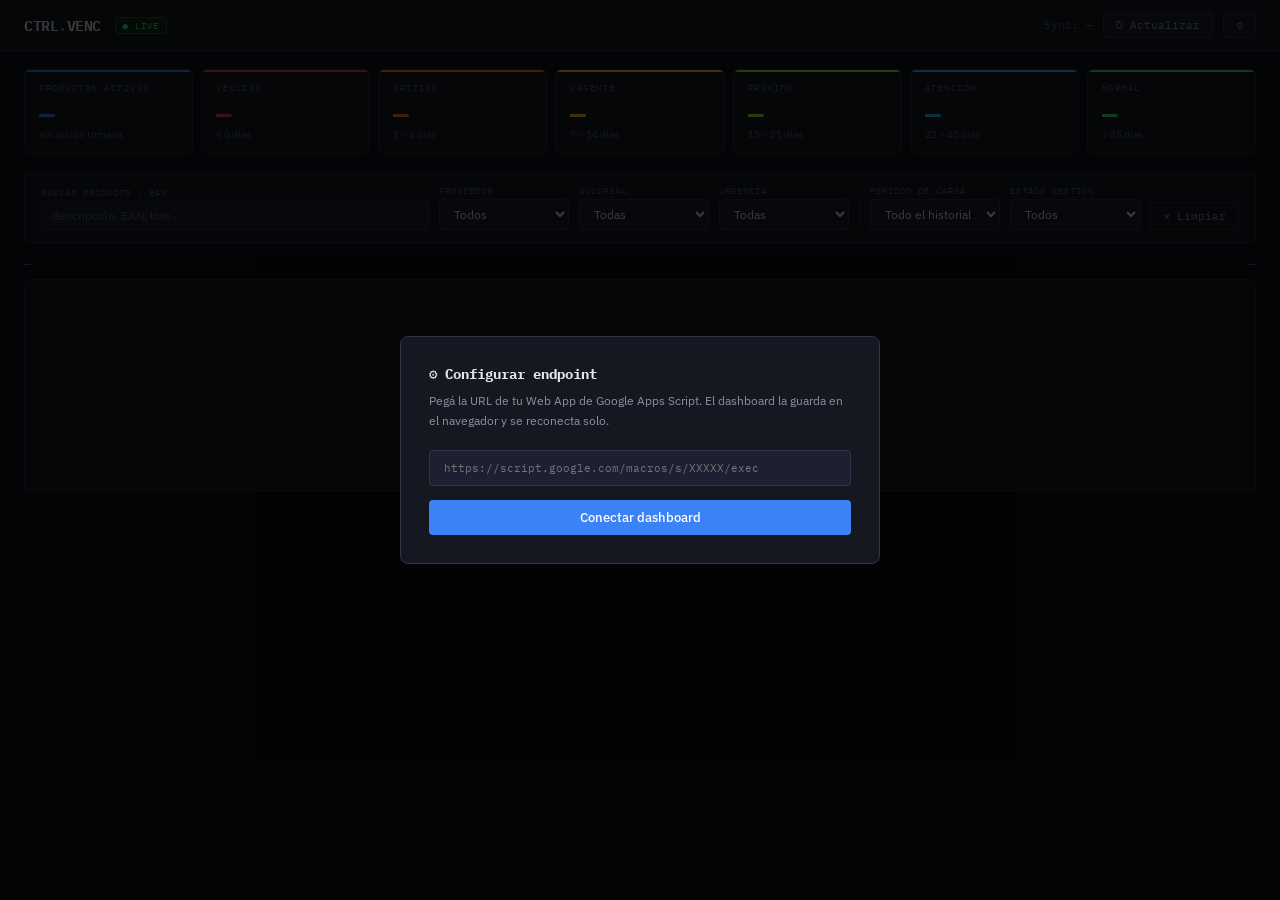
==== app.html @ f2c4dc31 "Act bd" ====
<!DOCTYPE html>
<html lang="es">
<head>
<meta charset="UTF-8">
<meta name="viewport" content="width=device-width, initial-scale=1.0">
<title>Control de Vencimientos</title>
<link rel="preconnect" href="https://fonts.googleapis.com">
<link href="https://fonts.googleapis.com/css2?family=IBM+Plex+Mono:wght@400;500;600&family=IBM+Plex+Sans:wght@300;400;500;600&display=swap" rel="stylesheet">
<style>
  :root {
    --bg:       #0d0f14;
    --surface:  #151820;
    --surface2: #1c2030;
    --border:   #252a38;
    --border2:  #2e3547;
    --text:     #e2e8f0;
    --text2:    #8892a4;
    --text3:    #525e72;
    --accent:   #3b82f6;
    --vencido-bg:#2d0a0a; --vencido-fg:#ff4444; --vencido-br:#7f1d1d;
    --critico-bg:#2d1300; --critico-fg:#ff7c2a; --critico-br:#7c2d12;
    --urgente-bg:#2d2200; --urgente-fg:#fbbf24; --urgente-br:#78350f;
    --proximo-bg:#1a2500; --proximo-fg:#a3e635; --proximo-br:#365314;
    --atencion-bg:#001a2d;--atencion-fg:#38bdf8; --atencion-br:#0c4a6e;
    --normal-bg: #0a1f0a; --normal-fg: #4ade80; --normal-br: #14532d;
  }
  *{box-sizing:border-box;margin:0;padding:0}
  body{background:var(--bg);color:var(--text);font-family:'IBM Plex Sans',sans-serif;font-size:13px;min-height:100vh}

  /* ── TOPBAR ── */
  .topbar{background:var(--surface);border-bottom:1px solid var(--border);padding:12px 24px;display:flex;align-items:center;justify-content:space-between;position:sticky;top:0;z-index:100}
  .logo{font-family:'IBM Plex Mono',monospace;font-size:15px;font-weight:600;letter-spacing:-0.5px}
  .logo span{color:var(--accent)}
  .badge-live{background:#0f2d1a;color:#4ade80;border:1px solid #166534;font-family:'IBM Plex Mono',monospace;font-size:9px;padding:2px 7px;border-radius:3px;letter-spacing:1px}
  .topbar-left{display:flex;align-items:center;gap:14px}
  .topbar-right{display:flex;align-items:center;gap:10px;font-family:'IBM Plex Mono',monospace;font-size:11px;color:var(--text3)}
  .btn-sm{background:var(--surface2);border:1px solid var(--border2);color:var(--text2);padding:5px 12px;border-radius:4px;cursor:pointer;font-family:'IBM Plex Mono',monospace;font-size:11px;transition:all .15s}
  .btn-sm:hover{background:var(--border);color:var(--text)}
  .btn-sm.loading{opacity:.5;pointer-events:none}
  .main{padding:18px 24px;max-width:1600px;margin:0 auto}

  /* ── KPIs ── */
  .kpi-grid{display:grid;grid-template-columns:repeat(7,1fr);gap:8px;margin-bottom:18px}
  @media(max-width:1100px){.kpi-grid{grid-template-columns:repeat(4,1fr)}}
  .kpi-card{background:var(--surface);border:1px solid var(--border);border-radius:6px;padding:12px 14px;cursor:pointer;transition:border-color .15s;position:relative;overflow:hidden}
  .kpi-card::before{content:'';position:absolute;top:0;left:0;right:0;height:2px}
  .kpi-card:hover{border-color:var(--border2)}
  .kpi-card.active{border-color:var(--accent)!important}
  .kpi-card.kv::before{background:var(--vencido-fg)} .kpi-card.kc::before{background:var(--critico-fg)}
  .kpi-card.ku::before{background:var(--urgente-fg)} .kpi-card.kp::before{background:var(--proximo-fg)}
  .kpi-card.ka::before{background:var(--atencion-fg)}.kpi-card.kn::before{background:var(--normal-fg)}
  .kpi-card.kt::before{background:var(--accent)}
  .kpi-label{font-family:'IBM Plex Mono',monospace;font-size:9px;letter-spacing:1.5px;text-transform:uppercase;color:var(--text3);margin-bottom:6px}
  .kpi-value{font-family:'IBM Plex Mono',monospace;font-size:26px;font-weight:600;line-height:1}
  .kpi-sub{font-size:10px;color:var(--text3);margin-top:3px}
  .kpi-card.kv .kpi-value{color:var(--vencido-fg)} .kpi-card.kc .kpi-value{color:var(--critico-fg)}
  .kpi-card.ku .kpi-value{color:var(--urgente-fg)} .kpi-card.kp .kpi-value{color:var(--proximo-fg)}
  .kpi-card.ka .kpi-value{color:var(--atencion-fg)}.kpi-card.kn .kpi-value{color:var(--normal-fg)}
  .kpi-card.kt .kpi-value{color:var(--accent)}

  /* ── FILTROS ── */
  .filters-panel{background:var(--surface);border:1px solid var(--border);border-radius:6px;padding:12px 16px;margin-bottom:14px}
  .filters-row{display:flex;flex-wrap:wrap;gap:10px;align-items:flex-end}
  .fg{display:flex;flex-direction:column;gap:3px;min-width:130px}
  .fg.wide{flex:1;min-width:180px}
  .flabel{font-family:'IBM Plex Mono',monospace;font-size:9px;letter-spacing:1px;text-transform:uppercase;color:var(--text3)}
  .fi,.fs{background:var(--surface2);border:1px solid var(--border2);color:var(--text);padding:6px 10px;border-radius:4px;font-family:'IBM Plex Sans',sans-serif;font-size:12px;outline:none;transition:border-color .15s;width:100%}
  .fi:focus,.fs:focus{border-color:var(--accent)}
  .fi::placeholder{color:var(--text3)}
  .fdiv{width:1px;height:36px;background:var(--border);align-self:flex-end}
  .btn-clear{align-self:flex-end;background:transparent;border:1px solid var(--border2);color:var(--text2);padding:6px 12px;border-radius:4px;cursor:pointer;font-size:11px;font-family:'IBM Plex Mono',monospace;transition:all .15s;white-space:nowrap}
  .btn-clear:hover{border-color:var(--text2);color:var(--text)}
  .results-info{display:flex;justify-content:space-between;align-items:center;margin-bottom:8px;font-family:'IBM Plex Mono',monospace;font-size:11px;color:var(--text3)}
  .results-info strong{color:var(--text2)}

  /* ── TABLA ── */
  .table-wrap{background:var(--surface);border:1px solid var(--border);border-radius:6px;overflow:auto}
  table{width:100%;border-collapse:collapse;font-size:12px}
  thead th{background:var(--surface2);color:var(--text3);font-family:'IBM Plex Mono',monospace;font-size:9px;letter-spacing:1px;text-transform:uppercase;padding:9px 14px;text-align:left;border-bottom:1px solid var(--border);white-space:nowrap;position:sticky;top:0;z-index:2}

  /* ── Nivel 1: PRODUCTO ── */
  tr.prod-row{border-bottom:1px solid var(--border);cursor:pointer;transition:background .1s}
  tr.prod-row:hover{background:rgba(59,130,246,.04)}
  tr.prod-row td{padding:11px 14px;vertical-align:middle}
  .expand-icon{color:var(--text3);font-size:9px;transition:transform .2s;display:inline-block;margin-right:7px;vertical-align:middle}
  tr.prod-row.open .expand-icon{transform:rotate(90deg);color:var(--accent)}

  /* ── Nivel 2: SUCURSAL ── */
  tr.suc-row{display:none;border-bottom:1px solid var(--border)}
  tr.suc-row.visible{display:table-row}
  tr.suc-row.has-history{cursor:pointer}
  tr.suc-row.has-history:hover td{background:#0f1520}
  tr.suc-row td{padding:8px 14px 8px 36px;background:#0d1018;vertical-align:middle;font-size:11px;transition:background .1s}
  .suc-expand-icon{color:var(--text3);font-size:9px;transition:transform .2s;display:inline-block;margin-right:6px;vertical-align:middle}
  tr.suc-row.suc-open .suc-expand-icon{transform:rotate(90deg);color:#60a5fa}

  /* ── Nivel 3: CONTROL ── */
  tr.ctrl-row{display:none;border-bottom:1px solid #181c27}
  tr.ctrl-row.visible{display:table-row}
  tr.ctrl-row td{padding:5px 14px 5px 58px;background:#080b10;vertical-align:middle;font-size:10px;color:var(--text3)}
  tr.ctrl-row td:first-child::before{content:'└ ';color:var(--border2);font-family:'IBM Plex Mono',monospace}

  /* ── Badges de controles (limpio) ── */
  .ctrl-count{display:inline-flex;align-items:center;gap:3px;font-family:'IBM Plex Mono',monospace;font-size:9px;padding:2px 7px;border-radius:10px;margin-left:8px;vertical-align:middle;line-height:1;letter-spacing:.3px}
  .ctrl-count.single{background:var(--surface2);color:var(--text3);border:1px solid var(--border)}
  .ctrl-count.multi{background:#0f1e35;color:#60a5fa;border:1px solid #1e3a5f}
  .ctrl-count.multi::before{content:'↕ '}

  /* ── Badge número de control ── */
  .ctrl-n{font-family:'IBM Plex Mono',monospace;font-size:9px;background:var(--surface2);border:1px solid var(--border);padding:1px 5px;border-radius:3px;margin-right:5px;color:var(--text3)}
  .ctrl-n.latest{background:#0f1e35;border-color:#1e3a5f;color:var(--accent)}
  .ctrl-delta{font-family:'IBM Plex Mono',monospace;font-size:9px;padding:1px 5px;border-radius:3px;margin-left:6px}
  .ctrl-delta.neg{background:#2d0a0a;color:#ff6b6b;border:1px solid #7f1d1d}
  .ctrl-delta.pos{background:#0a1f0a;color:#4ade80;border:1px solid #14532d}
  .ctrl-delta.neu{background:var(--surface2);color:var(--text3);border:1px solid var(--border)}

  .td-ean{font-family:'IBM Plex Mono',monospace;font-size:11px;color:var(--text2);white-space:nowrap}
  .td-desc{font-weight:500}
  .td-date{font-family:'IBM Plex Mono',monospace;font-size:11px;white-space:nowrap}
  .td-qty{font-family:'IBM Plex Mono',monospace;text-align:right;white-space:nowrap}
  .td-prov{color:var(--text2);max-width:130px;white-space:nowrap;overflow:hidden;text-overflow:ellipsis}

  .urg{display:inline-flex;align-items:center;gap:4px;font-family:'IBM Plex Mono',monospace;font-size:10px;font-weight:600;padding:3px 7px;border-radius:3px;white-space:nowrap;letter-spacing:.3px}
  .urg.VENCIDO {background:var(--vencido-bg);color:var(--vencido-fg);border:1px solid var(--vencido-br)}
  .urg.CRITICO {background:var(--critico-bg);color:var(--critico-fg);border:1px solid var(--critico-br)}
  .urg.URGENTE {background:var(--urgente-bg);color:var(--urgente-fg);border:1px solid var(--urgente-br)}
  .urg.PROXIMO {background:var(--proximo-bg);color:var(--proximo-fg);border:1px solid var(--proximo-br)}
  .urg.ATENCION{background:var(--atencion-bg);color:var(--atencion-fg);border:1px solid var(--atencion-br)}
  .urg.NORMAL  {background:var(--normal-bg);color:var(--normal-fg);border:1px solid var(--normal-br)}

  .dias-num{font-family:'IBM Plex Mono',monospace;font-size:16px;font-weight:600;min-width:34px;text-align:right;display:inline-block}
  .dias-num.VENCIDO{color:var(--vencido-fg)} .dias-num.CRITICO{color:var(--critico-fg)}
  .dias-num.URGENTE{color:var(--urgente-fg)} .dias-num.PROXIMO{color:var(--proximo-fg)}
  .dias-num.ATENCION{color:var(--atencion-fg)}.dias-num.NORMAL{color:var(--normal-fg)}
  .dias-cell{display:flex;align-items:center;gap:10px}
  .dias-right{display:flex;flex-direction:column;gap:4px}
  .dias-bar{height:3px;background:var(--border);border-radius:2px;width:52px;overflow:hidden}
  .dias-bar-fill{height:100%;border-radius:2px}

  .suc-badges{display:flex;gap:4px;flex-wrap:wrap;align-items:center}
  .suc-badge{font-family:'IBM Plex Mono',monospace;font-size:9px;padding:2px 6px;border-radius:3px;white-space:nowrap;letter-spacing:.3px}
  .suc-badge.ACTIVO       {background:#0f1e35;color:#60a5fa;border:1px solid #1e3a5f}
  .suc-badge.ACCION-TOMADA{background:#0f2d1a;color:#4ade80;border:1px solid #166534}
  .suc-badge.RETIRADO     {background:#1a1a2e;color:#818cf8;border:1px solid #3730a3}

  .estado-dot{display:inline-flex;align-items:center;gap:6px;font-size:11px}
  .dot{width:6px;height:6px;border-radius:50%;flex-shrink:0}
  .dot.ACTIVO       {background:#60a5fa}
  .dot.ACCION-TOMADA{background:#4ade80}
  .dot.RETIRADO     {background:#818cf8}

  /* ── ID Chip — clickeable para DEV ── */
  .id-chip{font-family:'IBM Plex Mono',monospace;font-size:9px;color:var(--text3);background:var(--surface2);border:1px solid var(--border2);padding:2px 7px;border-radius:3px;white-space:nowrap;display:inline-block;margin-top:3px}
  .id-chip.dev-link{color:#a78bfa;border-color:#4c1d95;background:#1e1035;cursor:pointer;transition:all .15s}
  .id-chip.dev-link:hover{color:#c4b5fd;border-color:#7c3aed;background:#2d1a52}

  .state-full{padding:60px 20px;text-align:center;color:var(--text3)}
  .state-full .icon{font-size:32px;margin-bottom:12px}
  .state-full p{font-size:13px}
  .state-full small{font-size:11px;margin-top:6px;display:block}
  .spinner{display:inline-block;width:16px;height:16px;border:2px solid var(--border2);border-top-color:var(--accent);border-radius:50%;animation:spin .7s linear infinite;vertical-align:middle;margin-right:6px}
  @keyframes spin{to{transform:rotate(360deg)}}
  .error-banner{background:#2d0a0a;border:1px solid var(--vencido-br);color:var(--vencido-fg);padding:10px 16px;border-radius:6px;margin-bottom:14px;font-size:12px;display:none}
  .error-banner.show{display:block}

  /* ── MODAL CONFIG ── */
  .modal-overlay{display:none;position:fixed;inset:0;background:rgba(0,0,0,.75);z-index:200;align-items:center;justify-content:center}
  .modal-overlay.show{display:flex}
  .modal{background:var(--surface);border:1px solid var(--border2);border-radius:8px;padding:28px;width:480px;max-width:95vw}
  .modal h2{font-family:'IBM Plex Mono',monospace;font-size:14px;margin-bottom:8px}
  .modal p{color:var(--text2);font-size:12px;margin-bottom:20px;line-height:1.6}
  .modal-input{background:var(--surface2);border:1px solid var(--border2);color:var(--text);padding:10px 14px;border-radius:4px;font-family:'IBM Plex Mono',monospace;font-size:11px;width:100%;margin-bottom:14px;outline:none}
  .modal-input:focus{border-color:var(--accent)}
  .btn-primary{background:var(--accent);border:none;color:#fff;padding:9px 20px;border-radius:4px;cursor:pointer;font-size:13px;font-family:'IBM Plex Sans',sans-serif;font-weight:500;width:100%;transition:opacity .15s}
  .btn-primary:hover{opacity:.9}

  /* ── MODAL DEV ── */
  .dev-modal-overlay{display:none;position:fixed;inset:0;background:rgba(0,0,0,.8);z-index:300;align-items:center;justify-content:center}
  .dev-modal-overlay.show{display:flex}
  .dev-modal{background:var(--surface);border:1px solid var(--border2);border-radius:10px;width:600px;max-width:95vw;max-height:90vh;display:flex;flex-direction:column;overflow:hidden}
  .dev-modal-header{padding:18px 22px 14px;border-bottom:1px solid var(--border);display:flex;align-items:flex-start;justify-content:space-between;gap:12px;flex-shrink:0}
  .dev-modal-title{display:flex;flex-direction:column;gap:4px}
  .dev-modal-id{font-family:'IBM Plex Mono',monospace;font-size:11px;color:#a78bfa;letter-spacing:.5px}
  .dev-modal-desc{font-size:15px;font-weight:600;color:var(--text)}
  .dev-modal-close{background:transparent;border:1px solid var(--border2);color:var(--text3);width:28px;height:28px;border-radius:4px;cursor:pointer;font-size:14px;display:flex;align-items:center;justify-content:center;flex-shrink:0;transition:all .15s}
  .dev-modal-close:hover{border-color:var(--text2);color:var(--text)}
  .dev-modal-body{padding:18px 22px;overflow-y:auto}
  /* estado badge grande */
  .dev-estado{display:inline-flex;align-items:center;gap:6px;font-family:'IBM Plex Mono',monospace;font-size:10px;font-weight:600;padding:4px 10px;border-radius:4px;letter-spacing:.5px;margin-bottom:16px}
  .dev-estado.PENDIENTE   {background:#2d2600;color:#fbbf24;border:1px solid #78350f}
  .dev-estado.EN-GESTION  {background:#0d1e35;color:#60a5fa;border:1px solid #1e3a5f}
  .dev-estado.NC-RECIBIDA {background:#0a1f0a;color:#4ade80;border:1px solid #14532d}
  .dev-estado.RECHAZADA   {background:#2d0a0a;color:#ff4444;border:1px solid #7f1d1d}
  /* grilla de campos */
  .dev-grid{display:grid;grid-template-columns:1fr 1fr;gap:1px;background:var(--border);border:1px solid var(--border);border-radius:6px;overflow:hidden;margin-bottom:14px}
  .dev-field{background:var(--surface2);padding:10px 12px}
  .dev-field.full{grid-column:1/-1}
  .dev-field-label{font-family:'IBM Plex Mono',monospace;font-size:9px;letter-spacing:1px;text-transform:uppercase;color:var(--text3);margin-bottom:3px}
  .dev-field-val{font-size:12px;color:var(--text);word-break:break-word}
  .dev-field-val.mono{font-family:'IBM Plex Mono',monospace;font-size:11px}
  .dev-field-val.empty{color:var(--text3);font-style:italic}
  /* link de foto */
  .dev-photo-link{display:inline-flex;align-items:center;gap:5px;font-family:'IBM Plex Mono',monospace;font-size:10px;color:var(--accent);border:1px solid #1e3a5f;background:#0f1e35;padding:4px 10px;border-radius:4px;text-decoration:none;transition:all .15s}
  .dev-photo-link:hover{background:#1a2d4a;border-color:#3b82f6}
  /* sección de observación N/C */
  .dev-nc{background:#0f1e35;border:1px solid #1e3a5f;border-radius:6px;padding:10px 12px;margin-bottom:14px}
  .dev-nc-label{font-family:'IBM Plex Mono',monospace;font-size:9px;letter-spacing:1px;text-transform:uppercase;color:#60a5fa;margin-bottom:4px}
  .dev-nc-val{font-size:12px;color:var(--text)}
</style>
</head>
<body>

<!-- Modal config -->
<div class="modal-overlay show" id="configModal">
  <div class="modal">
    <h2>⚙ Configurar endpoint</h2>
    <p>Pegá la URL de tu Web App de Google Apps Script. El dashboard la guarda en el navegador y se reconecta solo.</p>
    <input class="modal-input" id="urlInput" type="text" placeholder="https://script.google.com/macros/s/XXXXX/exec">
    <button class="btn-primary" onclick="saveConfig()">Conectar dashboard</button>
  </div>
</div>

<!-- Modal DEV -->
<div class="dev-modal-overlay" id="devModal" onclick="closeDevModal(event)">
  <div class="dev-modal">
    <div class="dev-modal-header">
      <div class="dev-modal-title">
        <span class="dev-modal-id" id="dm-id">—</span>
        <span class="dev-modal-desc" id="dm-desc">—</span>
      </div>
      <button class="dev-modal-close" onclick="closeDevModal()">✕</button>
    </div>
    <div class="dev-modal-body" id="dm-body"></div>
  </div>
</div>

<div class="topbar">
  <div class="topbar-left">
    <div class="logo">CTRL<span>.</span>VENC</div>
    <div class="badge-live">● LIVE</div>
  </div>
  <div class="topbar-right">
    <span>Sync: <span id="sync-time">—</span></span>
    <button class="btn-sm" id="btnRefresh" onclick="loadData()">↻ Actualizar</button>
    <button class="btn-sm" onclick="openConfig()">⚙</button>
  </div>
</div>

<div class="main">
  <div class="error-banner" id="errorBanner"></div>

  <div class="kpi-grid">
    <div class="kpi-card kt" onclick="filterByUrg(null)">
      <div class="kpi-label">Productos activos</div>
      <div class="kpi-value" id="kv-total">—</div>
      <div class="kpi-sub">sin acción tomada</div>
    </div>
    <div class="kpi-card kv" onclick="filterByUrg('VENCIDO')">
      <div class="kpi-label">Vencido</div>
      <div class="kpi-value" id="kv-vencido">—</div>
      <div class="kpi-sub">≤ 0 días</div>
    </div>
    <div class="kpi-card kc" onclick="filterByUrg('CRITICO')">
      <div class="kpi-label">Crítico</div>
      <div class="kpi-value" id="kv-critico">—</div>
      <div class="kpi-sub">1 – 6 días</div>
    </div>
    <div class="kpi-card ku" onclick="filterByUrg('URGENTE')">
      <div class="kpi-label">Urgente</div>
      <div class="kpi-value" id="kv-urgente">—</div>
      <div class="kpi-sub">7 – 14 días</div>
    </div>
    <div class="kpi-card kp" onclick="filterByUrg('PROXIMO')">
      <div class="kpi-label">Próximo</div>
      <div class="kpi-value" id="kv-proximo">—</div>
      <div class="kpi-sub">15 – 21 días</div>
    </div>
    <div class="kpi-card ka" onclick="filterByUrg('ATENCION')">
      <div class="kpi-label">Atención</div>
      <div class="kpi-value" id="kv-atencion">—</div>
      <div class="kpi-sub">22 – 45 días</div>
    </div>
    <div class="kpi-card kn" onclick="filterByUrg('NORMAL')">
      <div class="kpi-label">Normal</div>
      <div class="kpi-value" id="kv-normal">—</div>
      <div class="kpi-sub">&gt; 45 días</div>
    </div>
  </div>

  <div class="filters-panel">
    <div class="filters-row">
      <div class="fg wide">
        <div class="flabel">Buscar producto / EAN</div>
        <input class="fi" id="f-buscar" type="text" placeholder="descripción, EAN, lote…" oninput="applyFilters()">
      </div>
      <div class="fg">
        <div class="flabel">Proveedor</div>
        <select class="fs" id="f-prov" onchange="applyFilters()"><option value="">Todos</option></select>
      </div>
      <div class="fg">
        <div class="flabel">Sucursal</div>
        <select class="fs" id="f-suc" onchange="applyFilters()"><option value="">Todas</option></select>
      </div>
      <div class="fg">
        <div class="flabel">Urgencia</div>
        <select class="fs" id="f-urg" onchange="applyFilters()">
          <option value="">Todas</option>
          <option value="VENCIDO">Vencido</option>
          <option value="CRITICO">Crítico (≤6d)</option>
          <option value="URGENTE">Urgente (≤14d)</option>
          <option value="PROXIMO">Próximo (≤21d)</option>
          <option value="ATENCION">Atención (≤45d)</option>
          <option value="NORMAL">Normal (&gt;45d)</option>
        </select>
      </div>
      <div class="fdiv"></div>
      <div class="fg">
        <div class="flabel">Período de carga</div>
        <select class="fs" id="f-periodo" onchange="applyFilters()">
          <option value="">Todo el historial</option>
          <option value="1">Último día</option>
          <option value="3">Últimos 3 días</option>
          <option value="7">Últimos 7 días</option>
          <option value="15">Últimos 15 días</option>
        </select>
      </div>
      <div class="fg">
        <div class="flabel">Estado gestión</div>
        <select class="fs" id="f-estado" onchange="applyFilters()">
          <option value="">Todos</option>
          <option value="ACTIVO">Sin acción</option>
          <option value="ACCION TOMADA">Acción tomada</option>
          <option value="RETIRADO">Retirado</option>
        </select>
      </div>
      <button class="btn-clear" onclick="clearFilters()">✕ Limpiar</button>
    </div>
  </div>

  <div class="results-info">
    <div id="results-count">—</div>
    <div id="results-detail" style="color:var(--text3)">—</div>
  </div>

  <div class="table-wrap" id="tableWrap">
    <div class="state-full">
      <div class="icon">📋</div>
      <p>Configurá el endpoint para cargar los datos</p>
      <small>Botón ⚙ arriba a la derecha</small>
    </div>
  </div>
</div>

<script>
// ═══════════════════════════════════════════════════════
//  STATE
// ═══════════════════════════════════════════════════════
let SCRIPT_URL  = localStorage.getItem('ven_script_url') || '';
let allData     = [];
let devMap      = new Map();   // id → registro de BD Devoluciones
let grupos      = [];
let filtered    = [];
let openGroups  = new Set();
let openSucs    = new Set();

// ═══════════════════════════════════════════════════════
//  URGENCIA
// ═══════════════════════════════════════════════════════
function calcDias(fechaStr) {
  if (!fechaStr) return null;
  const s = String(fechaStr).trim();
  let d;
  if (/^\d{2}[-\/]\d{2}[-\/]\d{4}$/.test(s)) {
    const [dd,mm,yyyy] = s.split(/[-\/]/); d = new Date(+yyyy,+mm-1,+dd);
  } else if (/^\d{4}[-\/]\d{2}[-\/]\d{2}/.test(s)) {
    d = new Date(s.slice(0,10));
  } else { d = new Date(s); }
  if (isNaN(d)) return null;
  const hoy = new Date(); hoy.setHours(0,0,0,0); d.setHours(0,0,0,0);
  return Math.round((d - hoy) / 86400000);
}
function getUrg(dias) {
  if (dias===null) return 'NORMAL';
  if (dias<=0)  return 'VENCIDO';
  if (dias<=6)  return 'CRITICO';
  if (dias<=14) return 'URGENTE';
  if (dias<=21) return 'PROXIMO';
  if (dias<=45) return 'ATENCION';
  return 'NORMAL';
}
const URG_ORDER  = {VENCIDO:0,CRITICO:1,URGENTE:2,PROXIMO:3,ATENCION:4,NORMAL:5};
const URG_LABELS = {VENCIDO:'VENCIDO',CRITICO:'CRÍTICO',URGENTE:'URGENTE',PROXIMO:'PRÓXIMO',ATENCION:'ATENCIÓN',NORMAL:'NORMAL'};
const BAR_COLORS = {VENCIDO:'var(--vencido-fg)',CRITICO:'var(--critico-fg)',URGENTE:'var(--urgente-fg)',PROXIMO:'var(--proximo-fg)',ATENCION:'var(--atencion-fg)',NORMAL:'var(--normal-fg)'};

function parseRegDate(str) {
  if (!str) return null;
  const m = str.match(/^(\d{2})\/(\d{2})\/(\d{4})\s+(\d{2}):(\d{2}):(\d{2})/);
  if (m) return new Date(+m[3],+m[2]-1,+m[1],+m[4],+m[5],+m[6]);
  const m2 = str.match(/^(\d{2})\/(\d{2})\/(\d{4})/);
  if (m2) return new Date(+m2[3],+m2[2]-1,+m2[1]);
  const d = new Date(str); return isNaN(d) ? null : d;
}
function fmtDate(str) {
  if (!str) return '—';
  // yyyy-MM-dd HH:mm
  const m1 = str.match(/^(\d{4})-(\d{2})-(\d{2})\s+(\d{2}:\d{2})/);
  if (m1) return `${m1[3]}/${m1[2]}/${m1[1]} ${m1[4]}`;
  const m = str.match(/^(\d{2}\/\d{2})\/\d{4}\s+(\d{2}:\d{2})/);
  if (m) return `${m[1]} ${m[2]}`;
  const m2 = str.match(/^\d{4}-(\d{2})-(\d{2])[\sT](\d{2}:\d{2})/);
  if (m2) return `${m2[2]}/${m2[1]} ${m2[3]}`;
  return str.slice(0,16);
}
function esc(s){ return String(s).replace(/&/g,'&amp;').replace(/</g,'&lt;').replace(/>/g,'&gt;').replace(/"/g,'&quot;') }
function val(v){ return (v===null||v===undefined||v==='') ? null : v; }

// ═══════════════════════════════════════════════════════
//  CONFIG
// ═══════════════════════════════════════════════════════
function saveConfig() {
  const url = document.getElementById('urlInput').value.trim();
  if (!url.startsWith('http')) { document.getElementById('urlInput').style.borderColor='var(--vencido-fg)'; return; }
  SCRIPT_URL = url; localStorage.setItem('ven_script_url', url);
  document.getElementById('configModal').classList.remove('show');
  loadData();
}
function openConfig() {
  document.getElementById('urlInput').value = SCRIPT_URL;
  document.getElementById('configModal').classList.add('show');
}

// ═══════════════════════════════════════════════════════
//  CARGA — paralela: vencimientos + devoluciones
// ═══════════════════════════════════════════════════════
async function loadData() {
  if (!SCRIPT_URL) { openConfig(); return; }
  const btn = document.getElementById('btnRefresh');
  btn.classList.add('loading'); btn.textContent = '↻ Cargando…';
  showState('loading'); hideError();
  try {
    // Carga paralela de ambas BDs
    const [venResp, devResp] = await Promise.all([
      fetch(`${SCRIPT_URL}?action=getHistorial&bd=vencimientos`),
      fetch(`${SCRIPT_URL}?action=getHistorial&bd=devoluciones`),
    ]);
    const [venJson, devJson] = await Promise.all([venResp.json(), devResp.json()]);

    if (!venJson.success) throw new Error(venJson.message || 'Error en BD Vencimientos');

    // Procesar vencimientos
    allData = (venJson.data||[]).map(row => {
      const fv   = row['FECHA VENCIMIENTO']||row['FECHA VENC.']||'';
      const dias = calcDias(fv);
      return { ...row, _dias:dias, _urg:getUrg(dias), _regDate:parseRegDate(row['FECHA REGISTRO']||'') };
    });

    // Procesar devoluciones → Map por ID
    devMap.clear();
    if (devJson.success) {
      (devJson.data||[]).forEach(row => {
        const id = String(row['ID']||'').trim();
        if (id) devMap.set(id, row);
      });
    }

    buildGrupos();
    populateSelects();
    updateKPIs();
    applyFilters();
    document.getElementById('sync-time').textContent = new Date().toLocaleTimeString('es-AR');
  } catch(err) {
    showError('No se pudo cargar: '+err.message);
    showState('error');
  } finally {
    btn.classList.remove('loading'); btn.textContent = '↻ Actualizar';
  }
}

// ═══════════════════════════════════════════════════════
//  BUILD GRUPOS
// ═══════════════════════════════════════════════════════
function buildGrupos() {
  const sucMap = new Map();
  allData.forEach(r => {
    const ean    = String(r['EAN']||'').trim();
    const fecha  = String(r['FECHA VENCIMIENTO']||r['FECHA VENC.']||'').trim();
    const suc    = String(r['SUCURSAL']||'').trim();
    const sucKey = ean+'||'+fecha+'||'+suc;
    if (!sucMap.has(sucKey)) sucMap.set(sucKey, { ean, fecha, suc, registros:[] });
    sucMap.get(sucKey).registros.push(r);
  });

  const sucEntries = [];
  sucMap.forEach(entry => {
    entry.registros.sort((a,b) => {
      if (!a._regDate && !b._regDate) return 0;
      if (!a._regDate) return 1;
      if (!b._regDate) return -1;
      return b._regDate - a._regDate;
    });
    entry.latest    = entry.registros[0];
    entry.controles = entry.registros;
    sucEntries.push(entry);
  });

  const map = new Map();
  sucEntries.forEach(se => {
    const key = se.ean+'||'+se.fecha;
    if (!map.has(key)) map.set(key, { key, ean:se.ean, fecha:se.fecha, sucursales:[] });
    map.get(key).sucursales.push(se);
  });

  grupos = [...map.values()].map(g => {
    g.dias   = g.sucursales[0].latest._dias;
    g.urg    = getUrg(g.dias);
    g.desc   = g.sucursales.reduce((b,se)=>se.latest['DESCRIPCION']||b,'—');
    g.prov   = g.sucursales.reduce((b,se)=>se.latest['PROVEEDOR']||b,'');
    g.totalU = g.sucursales.reduce((s,se)=>s+(parseFloat(se.latest['CANTIDAD'])||0),0);
    const estados = g.sucursales.map(se=>String(se.latest['ESTADO GESTION']||'ACTIVO').toUpperCase());
    if (estados.some(e=>e==='ACTIVO'))        g.grupoEstado='ACTIVO';
    else if (estados.every(e=>e==='RETIRADO')) g.grupoEstado='RETIRADO';
    else                                       g.grupoEstado='ACCION TOMADA';
    return g;
  });
}

// ═══════════════════════════════════════════════════════
//  KPIs
// ═══════════════════════════════════════════════════════
function updateKPIs() {
  const activos = grupos.filter(g=>g.grupoEstado==='ACTIVO');
  const c={VENCIDO:0,CRITICO:0,URGENTE:0,PROXIMO:0,ATENCION:0,NORMAL:0};
  activos.forEach(g=>c[g.urg]=(c[g.urg]||0)+1);
  document.getElementById('kv-total').textContent   = activos.length;
  document.getElementById('kv-vencido').textContent  = c.VENCIDO;
  document.getElementById('kv-critico').textContent  = c.CRITICO;
  document.getElementById('kv-urgente').textContent  = c.URGENTE;
  document.getElementById('kv-proximo').textContent  = c.PROXIMO;
  document.getElementById('kv-atencion').textContent = c.ATENCION;
  document.getElementById('kv-normal').textContent   = c.NORMAL;
}

// ═══════════════════════════════════════════════════════
//  SELECTS
// ═══════════════════════════════════════════════════════
function populateSelects() {
  const provs=[...new Set(allData.map(r=>r['PROVEEDOR']).filter(Boolean))].sort();
  const sucs =[...new Set(allData.map(r=>r['SUCURSAL']).filter(Boolean))].sort();
  fillSel('f-prov',provs); fillSel('f-suc',sucs);
}
function fillSel(id,vals){
  const s=document.getElementById(id),cur=s.value;
  s.innerHTML='<option value="">Todos</option>';
  vals.forEach(v=>{const o=document.createElement('option');o.value=v;o.textContent=v;s.appendChild(o);});
  s.value=cur;
}

// ═══════════════════════════════════════════════════════
//  FILTROS
// ═══════════════════════════════════════════════════════
function filterByUrg(urg){
  document.getElementById('f-urg').value=urg||'';
  document.querySelectorAll('.kpi-card').forEach(c=>c.classList.remove('active'));
  if(urg){const m={VENCIDO:'kv',CRITICO:'kc',URGENTE:'ku',PROXIMO:'kp',ATENCION:'ka',NORMAL:'kn'};document.querySelector('.kpi-card.'+m[urg])?.classList.add('active');}
  applyFilters();
}
function applyFilters(){
  const buscar  = (document.getElementById('f-buscar').value||'').toLowerCase().trim();
  const prov    = document.getElementById('f-prov').value;
  const suc     = document.getElementById('f-suc').value;
  const urg     = document.getElementById('f-urg').value;
  const periodo = parseInt(document.getElementById('f-periodo').value||'0');
  const estado  = document.getElementById('f-estado').value;
  const hoy     = new Date(); hoy.setHours(0,0,0,0);

  filtered = grupos.filter(g => {
    if (buscar) {
      const hay = [g.ean,g.desc,g.prov,
        ...g.sucursales.flatMap(se=>se.controles.map(r=>String(r['LOTE']||'')))
      ].join(' ').toLowerCase();
      if (!hay.includes(buscar)) return false;
    }
    if (prov && !g.sucursales.some(se=>se.latest['PROVEEDOR']===prov)) return false;
    if (suc  && !g.sucursales.some(se=>se.suc===suc)) return false;
    if (urg  && g.urg!==urg) return false;
    if (periodo>0) {
      const ok=g.sucursales.some(se=>se.controles.some(r=>r._regDate&&(hoy-r._regDate)/86400000<=periodo));
      if (!ok) return false;
    }
    if (estado) {
      if (estado==='ACTIVO'        && g.grupoEstado!=='ACTIVO') return false;
      if (estado==='ACCION TOMADA' && g.grupoEstado!=='ACCION TOMADA') return false;
      if (estado==='RETIRADO'      && g.grupoEstado!=='RETIRADO') return false;
    }
    return true;
  });
  filtered.sort((a,b)=>{
    const d=URG_ORDER[a.urg]-URG_ORDER[b.urg];
    return d!==0?d:(a.dias??9999)-(b.dias??9999);
  });
  renderTable();
}
function clearFilters(){
  ['f-buscar','f-prov','f-suc','f-urg','f-periodo','f-estado'].forEach(id=>{
    const el=document.getElementById(id);el.tagName==='INPUT'?el.value='':el.value='';
  });
  document.querySelectorAll('.kpi-card').forEach(c=>c.classList.remove('active'));
  applyFilters();
}

// ═══════════════════════════════════════════════════════
//  RENDER
// ═══════════════════════════════════════════════════════
function renderTable(){
  const wrap      = document.getElementById('tableWrap');
  const sucFilter = document.getElementById('f-suc').value;
  const sinAccion = filtered.filter(g=>g.grupoEstado==='ACTIVO').length;
  const conAccion = filtered.filter(g=>g.grupoEstado!=='ACTIVO').length;

  document.getElementById('results-count').innerHTML =
    `<strong>${filtered.length}</strong> producto${filtered.length!==1?'s':''}`;
  document.getElementById('results-detail').innerHTML =
    `⚠ <strong>${sinAccion}</strong> sin acción · ✓ <strong>${conAccion}</strong> gestionados`;

  if (!filtered.length) {
    wrap.innerHTML=`<div class="state-full"><div class="icon">🔍</div><p>Sin resultados para los filtros aplicados</p></div>`;
    return;
  }

  let html=`<table><thead><tr>
    <th style="width:130px">Días / Urgencia</th>
    <th>EAN</th><th>Descripción</th><th>Vto.</th>
    <th style="text-align:right">Total u.</th>
    <th>Proveedor</th><th>Sucursales</th><th>Estado</th>
  </tr></thead><tbody>`;

  filtered.forEach(g => {
    const isOpen = openGroups.has(g.key);
    const barPct = g.dias===null?0:Math.max(0,Math.min(100,Math.round(g.dias/90*100)));
    const sucVis = sucFilter ? g.sucursales.filter(se=>se.suc===sucFilter) : g.sucursales;

    const sucBadges = sucVis.map(se => {
      const est = String(se.latest['ESTADO GESTION']||'ACTIVO').toUpperCase().replace(/\s+/g,'-');
      return `<span class="suc-badge ${est}">${esc(se.suc||'—')}</span>`;
    }).join('');

    const dotClass = g.grupoEstado.replace(/\s+/g,'-');
    const dotLabel = g.grupoEstado==='ACTIVO'?'Sin acción':g.grupoEstado==='RETIRADO'?'Retirado':'Gestionado';

    // ── NIVEL 1: producto ──
    html += `
    <tr class="prod-row${isOpen?' open':''}" onclick="toggleGroup(this,'${esc(g.key)}')">
      <td>
        <div class="dias-cell">
          <span class="dias-num ${g.urg}">${g.dias!==null?g.dias:'—'}</span>
          <div class="dias-right">
            <span class="urg ${g.urg}">${URG_LABELS[g.urg]}</span>
            <div class="dias-bar"><div class="dias-bar-fill" style="width:${barPct}%;background:${BAR_COLORS[g.urg]}"></div></div>
          </div>
        </div>
      </td>
      <td class="td-ean">${esc(String(g.ean))}</td>
      <td class="td-desc"><span class="expand-icon">▶</span>${esc(g.desc)}</td>
      <td class="td-date">${esc(g.fecha)}</td>
      <td class="td-qty">${g.totalU||'—'}</td>
      <td class="td-prov" title="${esc(g.prov)}">${esc(g.prov||'—')}</td>
      <td><div class="suc-badges">${sucBadges}</div></td>
      <td><span class="estado-dot"><span class="dot ${dotClass}"></span>${dotLabel}</span></td>
    </tr>`;

    // ── NIVEL 2: sucursal ──
    sucVis.forEach(se => {
      const f          = se.latest;
      const est        = String(f['ESTADO GESTION']||'ACTIVO').toUpperCase().replace(/\s+/g,'-');
      const idAcc      = f['ID ACCION']||'';
      const aclar      = f['ACLARACION']||'';
      const sector     = [f['SECTOR'],f['SECCION']].filter(Boolean).join(' / ')||'—';
      const sucKey     = g.key+'||'+se.suc;
      const isSucOpen  = openSucs.has(sucKey);
      const nControles = se.controles.length;
      const hasHistory = nControles > 1;

      // Badge de controles — limpio con clase CSS
      const ctrlBadge = `<span class="ctrl-count ${hasHistory?'multi':'single'}">${nControles} control${nControles!==1?'es':''}</span>`;

      // Chip de acción DEV — clickeable y visual diferenciado
      const devChip = idAcc
        ? `<span class="id-chip dev-link" onclick="openDevModal(event,'${esc(idAcc)}')" title="Ver acción ${esc(idAcc)}">${esc(idAcc)} ↗</span>`
        : '';

      // La fila de sucursal entera es clickeable si tiene historial
      html += `
      <tr class="suc-row${isOpen?' visible':''}${isSucOpen?' suc-open':''}${hasHistory?' has-history':''}"
          data-suc-key="${esc(sucKey)}"
          ${hasHistory?`onclick="toggleSuc(event,'${esc(sucKey)}')"`:''}>
        <td style="color:var(--text3);font-family:'IBM Plex Mono',monospace;font-size:9px;padding-left:14px">
          ${hasHistory?`<span class="suc-expand-icon">▶</span>`:'↳'} SUCURSAL
        </td>
        <td colspan="2">
          <strong style="color:var(--text);font-size:12px">${esc(f['SUCURSAL']||'—')}</strong>
          <span style="color:var(--text3);margin-left:8px;font-size:10px">${esc(f['USUARIO']||'')}</span>
          ${ctrlBadge}
        </td>
        <td style="color:var(--text3);font-size:11px">${fmtDate(f['FECHA REGISTRO']||'')}</td>
        <td class="td-qty">${f['CANTIDAD']||'—'} u</td>
        <td style="color:var(--text3);font-size:11px;font-family:'IBM Plex Mono',monospace">Lote: ${esc(String(f['LOTE']||'—'))}</td>
        <td style="color:var(--text2);font-size:11px">${esc(sector)}</td>
        <td>
          <span class="estado-dot" style="font-size:11px">
            <span class="dot ${est}"></span>
            <span style="color:var(--text2)">${esc(f['ESTADO GESTION']||'—')}</span>
          </span>
          ${devChip}
          ${aclar?`<div style="font-size:10px;color:var(--text3);margin-top:3px">"${esc(aclar)}"</div>`:''}
        </td>
      </tr>`;

      // ── NIVEL 3: controles históricos ──
      se.controles.forEach((ctrl, idx) => {
        const isLatest = idx === 0;
        const ctrlEst  = String(ctrl['ESTADO GESTION']||'ACTIVO').toUpperCase().replace(/\s+/g,'-');
        const ctrlAcc  = ctrl['ID ACCION']||'';
        const ctrlAcl  = ctrl['ACLARACION']||'';
        const showRow  = isOpen && isSucOpen;

        let deltaHtml = '';
        if (idx < se.controles.length-1) {
          const older = se.controles[idx+1];
          if (ctrl._regDate && older._regDate) {
            const diff = Math.round((ctrl._regDate - older._regDate) / 86400000);
            const cls  = diff > 0 ? 'pos' : diff < 0 ? 'neg' : 'neu';
            deltaHtml  = `<span class="ctrl-delta ${cls}">${diff>0?'+':''}${diff}d desde anterior</span>`;
          }
        }

        const ctrlDevChip = ctrlAcc
          ? `<span class="id-chip dev-link" onclick="openDevModal(event,'${esc(ctrlAcc)}')" title="Ver acción ${esc(ctrlAcc)}">${esc(ctrlAcc)} ↗</span>`
          : '';

        html += `
        <tr class="ctrl-row${showRow?' visible':''}" data-suc-key="${esc(sucKey)}">
          <td>
            <span class="ctrl-n${isLatest?' latest':''}">C${nControles-idx}</span>
            ${isLatest?`<span style="font-family:'IBM Plex Mono',monospace;font-size:9px;color:var(--accent)">ÚLTIMO</span>`:''}
          </td>
          <td colspan="2" style="color:var(--text2)">
            ${fmtDate(ctrl['FECHA REGISTRO']||'')} ${deltaHtml}
          </td>
          <td style="font-family:'IBM Plex Mono',monospace;font-size:10px">${esc(ctrl['USUARIO']||'—')}</td>
          <td class="td-qty" style="font-size:10px">${ctrl['CANTIDAD']||'—'} u</td>
          <td style="font-family:'IBM Plex Mono',monospace;font-size:10px">Lote: ${esc(String(ctrl['LOTE']||'—'))}</td>
          <td></td>
          <td>
            <span class="estado-dot" style="font-size:10px">
              <span class="dot ${ctrlEst}" style="width:5px;height:5px"></span>
              <span style="color:var(--text3)">${esc(ctrl['ESTADO GESTION']||'—')}</span>
            </span>
            ${ctrlDevChip}
            ${ctrlAcl?`<div style="font-size:10px;color:var(--text3);margin-top:2px">"${esc(ctrlAcl)}"</div>`:''}
          </td>
        </tr>`;
      });
    });
  });

  html += '</tbody></table>';
  wrap.innerHTML = html;
}

// ═══════════════════════════════════════════════════════
//  TOGGLE NIVEL 1
// ═══════════════════════════════════════════════════════
function toggleGroup(row, key) {
  const opening = !openGroups.has(key);
  if (opening) openGroups.add(key); else openGroups.delete(key);
  row.classList.toggle('open', opening);

  let next = row.nextElementSibling;
  while (next) {
    if (next.classList.contains('suc-row')) {
      if (opening) { next.classList.add('visible'); }
      else {
        next.classList.remove('visible');
        const sk = next.dataset.sucKey;
        if (sk && openSucs.has(sk)) { openSucs.delete(sk); next.classList.remove('suc-open'); }
      }
    } else if (next.classList.contains('ctrl-row')) {
      if (!opening) { next.classList.remove('visible'); }
      else {
        const sk = next.dataset.sucKey;
        next.classList.toggle('visible', sk && openSucs.has(sk));
      }
    } else { break; }
    next = next.nextElementSibling;
  }
}

// ═══════════════════════════════════════════════════════
//  TOGGLE NIVEL 2
//  Nota: onclick está en el <tr> completo → cualquier click expande
//  Solo stopPropagation si el click fue en el chip DEV (lo hace openDevModal)
// ═══════════════════════════════════════════════════════
function toggleSuc(evt, sucKey) {
  // Si el click fue en un id-chip DEV, no togglear (lo maneja openDevModal)
  if (evt.target.classList.contains('id-chip')) return;
  const opening = !openSucs.has(sucKey);
  if (opening) openSucs.add(sucKey); else openSucs.delete(sucKey);

  document.querySelectorAll(`tr.suc-row[data-suc-key="${sucKey}"]`).forEach(r => {
    r.classList.toggle('suc-open', opening);
  });
  document.querySelectorAll(`tr.ctrl-row[data-suc-key="${sucKey}"]`).forEach(r => {
    r.classList.toggle('visible', opening);
  });
}

// ═══════════════════════════════════════════════════════
//  MODAL DEV
// ═══════════════════════════════════════════════════════
function openDevModal(evt, id) {
  evt.stopPropagation();   // no propagar al toggleSuc ni al toggleGroup

  const rec = devMap.get(id);
  document.getElementById('dm-id').textContent   = id;
  document.getElementById('dm-desc').textContent = rec ? (rec['DESCRIPCION']||'—') : '—';

  const body = document.getElementById('dm-body');

  if (!rec) {
    body.innerHTML = `<div style="color:var(--text3);font-size:12px;padding:20px 0;text-align:center">
      No se encontró el registro <strong>${esc(id)}</strong> en BD Devoluciones.
      <br><small style="margin-top:6px;display:block">Puede que pertenezca a otro período ya limpiado.</small>
    </div>`;
    document.getElementById('devModal').classList.add('show');
    return;
  }

  // Estado con color
  const estadoRaw = String(rec['ESTADO']||'PENDIENTE').toUpperCase();
  const estadoCls = estadoRaw.replace(/[\s\/]/g,'-');
  const estadoLabels = {'PENDIENTE':'PENDIENTE','EN GESTION':'EN GESTIÓN','EN-GESTION':'EN GESTIÓN','N/C RECIBIDA':'N/C RECIBIDA','NC-RECIBIDA':'N/C RECIBIDA','RECHAZADA':'RECHAZADA'};

  // Link foto
  const fotoRaw = String(rec['ARCHIVO ADJUNTO']||'');
  const fotoMatch = fotoRaw.match(/https?:\/\/[^"')]+/);
  const fotoHtml = fotoMatch
    ? `<a class="dev-photo-link" href="${fotoMatch[0]}" target="_blank">📎 Ver foto adjunta</a>`
    : `<span style="color:var(--text3);font-size:11px">Sin foto adjunta</span>`;

  // Observación N/C
  const nc = rec['OBSERVACION N/C']||'';

  const f = (label, value, opts={}) => {
    const v = val(value);
    const mono = opts.mono ? ' mono' : '';
    const full = opts.full ? ' full' : '';
    return `<div class="dev-field${full}">
      <div class="dev-field-label">${label}</div>
      <div class="dev-field-val${mono}${v===null?' empty':''}">${v!==null?esc(String(v)):'—'}</div>
    </div>`;
  };

  body.innerHTML = `
    <div class="dev-estado ${estadoCls}">${estadoLabels[estadoCls]||estadoRaw}</div>

    <div class="dev-grid">
      ${f('Sucursal', rec['SUCURSAL'])}
      ${f('Usuario', rec['USUARIO'])}
      ${f('Fecha registro', rec['FECHA']||rec['FECHA REGISTRO'])}
      ${f('Motivo', rec['MOTIVO'])}
      ${f('EAN', rec['EAN'], {mono:true})}
      ${f('Cód. interno', rec['COD. INTERNO'], {mono:true})}
      ${f('Gramaje', rec['GRAMAJE'])}
      ${f('Unid. x bulto', rec['UNID. x BULTO'])}
      ${f('Fecha vencimiento', rec['FECHA VENC.']||rec['FECHA VENCIMIENTO'])}
      ${f('Cantidad', rec['CANTIDAD'])}
      ${f('Sector', rec['SECTOR'])}
      ${f('Sección', rec['SECCION'])}
      ${f('Proveedor', rec['PROVEEDOR'])}
      ${f('Cód. proveedor', rec['COD. PROVEEDOR'], {mono:true})}
      ${f('Lote', rec['LOTE'], {mono:true})}
      ${f('Aclaración', rec['ACLARACION'])}
      ${rec['COMENTARIOS']?f('Comentarios', rec['COMENTARIOS'], {full:true}):''}
    </div>

    <div style="margin-bottom:14px">${fotoHtml}</div>

    ${nc?`<div class="dev-nc">
      <div class="dev-nc-label">Observación N/C</div>
      <div class="dev-nc-val">${esc(nc)}</div>
    </div>`:''}
  `;

  document.getElementById('devModal').classList.add('show');
}

function closeDevModal(evt) {
  if (evt && evt.target !== document.getElementById('devModal')) return;
  document.getElementById('devModal').classList.remove('show');
}

// ═══════════════════════════════════════════════════════
//  HELPERS
// ═══════════════════════════════════════════════════════
function showState(t){
  const m={
    loading:`<div class="state-full"><span class="spinner"></span> Cargando datos…</div>`,
    error:  `<div class="state-full"><div class="icon">⚠</div><p>Error al cargar</p><small>Verificá la URL y que el deploy sea público</small></div>`
  };
  document.getElementById('tableWrap').innerHTML=m[t]||'';
}
function showError(msg){const e=document.getElementById('errorBanner');e.textContent='⚠ '+msg;e.classList.add('show');}
function hideError(){document.getElementById('errorBanner').classList.remove('show');}

window.onload = () => {
  if (SCRIPT_URL) { document.getElementById('configModal').classList.remove('show'); loadData(); }
  setInterval(loadData, 5*60*1000);
};
</script>
</body>
</html>
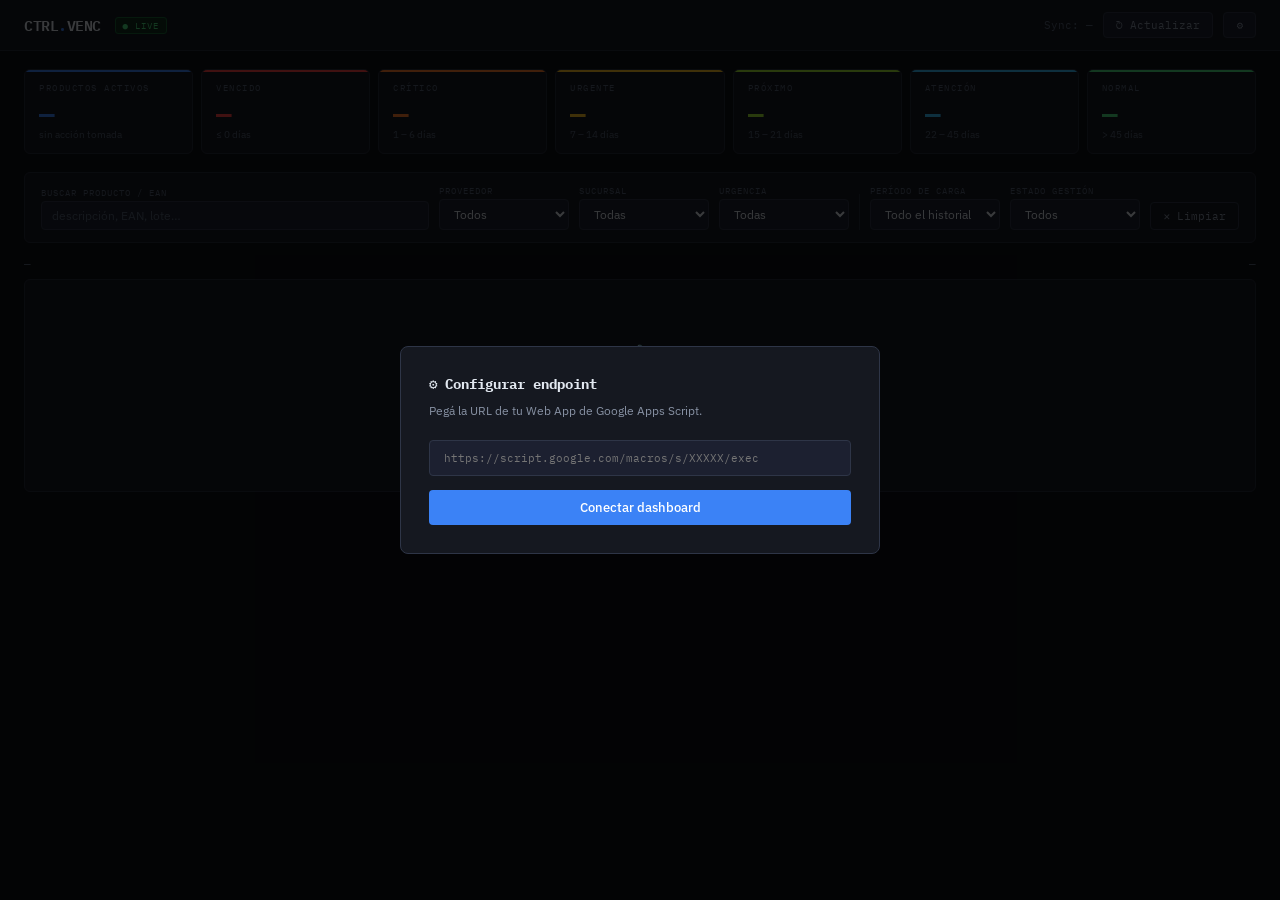
==== commit 6343da58: "Act" ====
--- a/app.html
+++ b/app.html
@@ -8,26 +8,18 @@
 <link href="https://fonts.googleapis.com/css2?family=IBM+Plex+Mono:wght@400;500;600&family=IBM+Plex+Sans:wght@300;400;500;600&display=swap" rel="stylesheet">
 <style>
   :root {
-    --bg:       #0d0f14;
-    --surface:  #151820;
-    --surface2: #1c2030;
-    --border:   #252a38;
-    --border2:  #2e3547;
-    --text:     #e2e8f0;
-    --text2:    #8892a4;
-    --text3:    #525e72;
-    --accent:   #3b82f6;
-    --vencido-bg:#2d0a0a; --vencido-fg:#ff4444; --vencido-br:#7f1d1d;
-    --critico-bg:#2d1300; --critico-fg:#ff7c2a; --critico-br:#7c2d12;
-    --urgente-bg:#2d2200; --urgente-fg:#fbbf24; --urgente-br:#78350f;
-    --proximo-bg:#1a2500; --proximo-fg:#a3e635; --proximo-br:#365314;
-    --atencion-bg:#001a2d;--atencion-fg:#38bdf8; --atencion-br:#0c4a6e;
-    --normal-bg: #0a1f0a; --normal-fg: #4ade80; --normal-br: #14532d;
+    --bg:#0d0f14;--surface:#151820;--surface2:#1c2030;--border:#252a38;--border2:#2e3547;
+    --text:#e2e8f0;--text2:#8892a4;--text3:#525e72;--accent:#3b82f6;
+    --vencido-bg:#2d0a0a;--vencido-fg:#ff4444;--vencido-br:#7f1d1d;
+    --critico-bg:#2d1300;--critico-fg:#ff7c2a;--critico-br:#7c2d12;
+    --urgente-bg:#2d2200;--urgente-fg:#fbbf24;--urgente-br:#78350f;
+    --proximo-bg:#1a2500;--proximo-fg:#a3e635;--proximo-br:#365314;
+    --atencion-bg:#001a2d;--atencion-fg:#38bdf8;--atencion-br:#0c4a6e;
+    --normal-bg:#0a1f0a;--normal-fg:#4ade80;--normal-br:#14532d;
   }
   *{box-sizing:border-box;margin:0;padding:0}
   body{background:var(--bg);color:var(--text);font-family:'IBM Plex Sans',sans-serif;font-size:13px;min-height:100vh}
 
-  /* ── TOPBAR ── */
   .topbar{background:var(--surface);border-bottom:1px solid var(--border);padding:12px 24px;display:flex;align-items:center;justify-content:space-between;position:sticky;top:0;z-index:100}
   .logo{font-family:'IBM Plex Mono',monospace;font-size:15px;font-weight:600;letter-spacing:-0.5px}
   .logo span{color:var(--accent)}
@@ -39,26 +31,26 @@
   .btn-sm.loading{opacity:.5;pointer-events:none}
   .main{padding:18px 24px;max-width:1600px;margin:0 auto}
 
-  /* ── KPIs ── */
+  /* KPIs */
   .kpi-grid{display:grid;grid-template-columns:repeat(7,1fr);gap:8px;margin-bottom:18px}
   @media(max-width:1100px){.kpi-grid{grid-template-columns:repeat(4,1fr)}}
   .kpi-card{background:var(--surface);border:1px solid var(--border);border-radius:6px;padding:12px 14px;cursor:pointer;transition:border-color .15s;position:relative;overflow:hidden}
   .kpi-card::before{content:'';position:absolute;top:0;left:0;right:0;height:2px}
   .kpi-card:hover{border-color:var(--border2)}
   .kpi-card.active{border-color:var(--accent)!important}
-  .kpi-card.kv::before{background:var(--vencido-fg)} .kpi-card.kc::before{background:var(--critico-fg)}
-  .kpi-card.ku::before{background:var(--urgente-fg)} .kpi-card.kp::before{background:var(--proximo-fg)}
+  .kpi-card.kv::before{background:var(--vencido-fg)}.kpi-card.kc::before{background:var(--critico-fg)}
+  .kpi-card.ku::before{background:var(--urgente-fg)}.kpi-card.kp::before{background:var(--proximo-fg)}
   .kpi-card.ka::before{background:var(--atencion-fg)}.kpi-card.kn::before{background:var(--normal-fg)}
   .kpi-card.kt::before{background:var(--accent)}
   .kpi-label{font-family:'IBM Plex Mono',monospace;font-size:9px;letter-spacing:1.5px;text-transform:uppercase;color:var(--text3);margin-bottom:6px}
   .kpi-value{font-family:'IBM Plex Mono',monospace;font-size:26px;font-weight:600;line-height:1}
   .kpi-sub{font-size:10px;color:var(--text3);margin-top:3px}
-  .kpi-card.kv .kpi-value{color:var(--vencido-fg)} .kpi-card.kc .kpi-value{color:var(--critico-fg)}
-  .kpi-card.ku .kpi-value{color:var(--urgente-fg)} .kpi-card.kp .kpi-value{color:var(--proximo-fg)}
+  .kpi-card.kv .kpi-value{color:var(--vencido-fg)}.kpi-card.kc .kpi-value{color:var(--critico-fg)}
+  .kpi-card.ku .kpi-value{color:var(--urgente-fg)}.kpi-card.kp .kpi-value{color:var(--proximo-fg)}
   .kpi-card.ka .kpi-value{color:var(--atencion-fg)}.kpi-card.kn .kpi-value{color:var(--normal-fg)}
   .kpi-card.kt .kpi-value{color:var(--accent)}
 
-  /* ── FILTROS ── */
+  /* Filtros */
   .filters-panel{background:var(--surface);border:1px solid var(--border);border-radius:6px;padding:12px 16px;margin-bottom:14px}
   .filters-row{display:flex;flex-wrap:wrap;gap:10px;align-items:flex-end}
   .fg{display:flex;flex-direction:column;gap:3px;min-width:130px}
@@ -73,46 +65,134 @@
   .results-info{display:flex;justify-content:space-between;align-items:center;margin-bottom:8px;font-family:'IBM Plex Mono',monospace;font-size:11px;color:var(--text3)}
   .results-info strong{color:var(--text2)}
 
-  /* ── TABLA ── */
+  /* Tabla */
   .table-wrap{background:var(--surface);border:1px solid var(--border);border-radius:6px;overflow:auto}
   table{width:100%;border-collapse:collapse;font-size:12px}
   thead th{background:var(--surface2);color:var(--text3);font-family:'IBM Plex Mono',monospace;font-size:9px;letter-spacing:1px;text-transform:uppercase;padding:9px 14px;text-align:left;border-bottom:1px solid var(--border);white-space:nowrap;position:sticky;top:0;z-index:2}
 
-  /* ── Nivel 1: PRODUCTO ── */
+  /* Nivel 1: PRODUCTO */
   tr.prod-row{border-bottom:1px solid var(--border);cursor:pointer;transition:background .1s}
   tr.prod-row:hover{background:rgba(59,130,246,.04)}
   tr.prod-row td{padding:11px 14px;vertical-align:middle}
   .expand-icon{color:var(--text3);font-size:9px;transition:transform .2s;display:inline-block;margin-right:7px;vertical-align:middle}
   tr.prod-row.open .expand-icon{transform:rotate(90deg);color:var(--accent)}
 
-  /* ── Nivel 2: SUCURSAL ── */
-  tr.suc-row{display:none;border-bottom:1px solid var(--border)}
+  /* ── Nivel 2: SUCURSAL — fila contenedor ── */
+  tr.suc-row{display:none;border-bottom:2px solid var(--border)}
   tr.suc-row.visible{display:table-row}
-  tr.suc-row.has-history{cursor:pointer}
-  tr.suc-row.has-history:hover td{background:#0f1520}
-  tr.suc-row td{padding:8px 14px 8px 36px;background:#0d1018;vertical-align:middle;font-size:11px;transition:background .1s}
-  .suc-expand-icon{color:var(--text3);font-size:9px;transition:transform .2s;display:inline-block;margin-right:6px;vertical-align:middle}
-  tr.suc-row.suc-open .suc-expand-icon{transform:rotate(90deg);color:#60a5fa}
-
-  /* ── Nivel 3: CONTROL ── */
-  tr.ctrl-row{display:none;border-bottom:1px solid #181c27}
-  tr.ctrl-row.visible{display:table-row}
-  tr.ctrl-row td{padding:5px 14px 5px 58px;background:#080b10;vertical-align:middle;font-size:10px;color:var(--text3)}
-  tr.ctrl-row td:first-child::before{content:'└ ';color:var(--border2);font-family:'IBM Plex Mono',monospace}
-
-  /* ── Badges de controles (limpio) ── */
-  .ctrl-count{display:inline-flex;align-items:center;gap:3px;font-family:'IBM Plex Mono',monospace;font-size:9px;padding:2px 7px;border-radius:10px;margin-left:8px;vertical-align:middle;line-height:1;letter-spacing:.3px}
+  tr.suc-row > td{padding:0;background:#080d18}
+
+  /* Ficha de sucursal */
+  .suc-card{
+    margin:0;padding:0;
+    border-left:3px solid #1e3a5f;
+    background:var(--surface);
+  }
+  .suc-card.has-history{cursor:pointer}
+  .suc-card.has-history:hover .suc-card-header{background:#0d1322}
+  .suc-card.suc-open{border-left-color:var(--accent)}
+  .suc-card-header{
+    display:flex;align-items:center;justify-content:space-between;
+    padding:10px 16px 10px 14px;
+    background:#0b0f1c;
+    border-bottom:1px solid var(--border);
+    gap:12px;flex-wrap:wrap;
+    transition:background .12s;
+  }
+  .suc-card-header-left{display:flex;align-items:center;gap:8px;flex-wrap:wrap}
+  .suc-card-header-right{display:flex;align-items:center;gap:8px;flex-shrink:0;flex-wrap:wrap}
+  .suc-expand-icon{color:var(--text3);font-size:9px;transition:transform .2s;display:inline-block;flex-shrink:0}
+  .suc-card.suc-open .suc-expand-icon{transform:rotate(90deg);color:#60a5fa}
+  .suc-name{font-size:14px;font-weight:700;color:var(--text);letter-spacing:-.2px}
+  /* Cuerpo: fila de chips etiquetados */
+  .suc-card-body{
+    display:flex;flex-wrap:wrap;
+    background:var(--border);gap:1px;
+    border-top:1px solid var(--border);
+  }
+  .suc-field{
+    background:#090d18;
+    padding:9px 16px;
+    display:flex;flex-direction:column;gap:3px;
+    min-width:130px;flex:1;
+  }
+  .suc-field.wide{flex:2 1 260px}
+  .suc-field-label{
+    font-family:'IBM Plex Mono',monospace;font-size:9px;letter-spacing:1.2px;
+    text-transform:uppercase;color:var(--text3);
+  }
+  .suc-field-val{font-size:12px;color:var(--text);font-weight:500;margin-top:1px}
+  .suc-field-val.mono{font-family:'IBM Plex Mono',monospace;font-size:11px}
+  .suc-field-val.empty{color:var(--text3);font-style:italic;font-weight:400}
+
+  /* Badge de controles */
+  .ctrl-count{display:inline-flex;align-items:center;gap:3px;font-family:'IBM Plex Mono',monospace;font-size:9px;padding:2px 8px;border-radius:10px;line-height:1;letter-spacing:.3px}
   .ctrl-count.single{background:var(--surface2);color:var(--text3);border:1px solid var(--border)}
   .ctrl-count.multi{background:#0f1e35;color:#60a5fa;border:1px solid #1e3a5f}
   .ctrl-count.multi::before{content:'↕ '}
 
-  /* ── Badge número de control ── */
-  .ctrl-n{font-family:'IBM Plex Mono',monospace;font-size:9px;background:var(--surface2);border:1px solid var(--border);padding:1px 5px;border-radius:3px;margin-right:5px;color:var(--text3)}
-  .ctrl-n.latest{background:#0f1e35;border-color:#1e3a5f;color:var(--accent)}
-  .ctrl-delta{font-family:'IBM Plex Mono',monospace;font-size:9px;padding:1px 5px;border-radius:3px;margin-left:6px}
+  /* Estado badges en ficha suc */
+  .suc-estado{display:inline-flex;align-items:center;gap:5px;font-family:'IBM Plex Mono',monospace;font-size:9px;font-weight:600;padding:3px 8px;border-radius:3px;letter-spacing:.4px}
+  .suc-estado.ACTIVO{background:#0f1e35;color:#60a5fa;border:1px solid #1e3a5f}
+  .suc-estado.ACCION-TOMADA{background:#0f2d1a;color:#4ade80;border:1px solid #166534}
+  .suc-estado.RETIRADO{background:#1a1a2e;color:#818cf8;border:1px solid #3730a3}
+
+  /* ── Nivel 3: CONTROL — fila contenedor ── */
+  tr.ctrl-row{display:none;border-bottom:1px solid #10141e}
+  tr.ctrl-row.visible{display:table-row}
+  tr.ctrl-row > td{padding:0;background:#060810}
+
+  /* Ficha de control individual */
+  .ctrl-card{
+    display:flex;align-items:flex-start;flex-wrap:wrap;gap:0;
+    padding:8px 16px 8px 52px;
+    border-left:3px solid transparent;
+    border-bottom:1px solid #0e1220;
+    transition:background .1s;
+  }
+  .ctrl-card.is-latest{
+    background:#090d1e;
+    border-left-color:var(--accent);
+  }
+  .ctrl-card:not(.is-latest){opacity:.72}
+  .ctrl-card:not(.is-latest):hover{opacity:1}
+  .ctrl-num-wrap{display:flex;align-items:center;gap:6px;margin-right:16px;flex-shrink:0;padding-top:3px}
+  .ctrl-n{font-family:'IBM Plex Mono',monospace;font-size:9px;background:var(--surface2);border:1px solid var(--border);padding:2px 6px;border-radius:3px;color:var(--text3);white-space:nowrap}
+  .ctrl-n.latest{background:#0c1a30;border-color:#1e3a5f;color:var(--accent)}
+  .ultimo-badge{font-family:'IBM Plex Mono',monospace;font-size:8px;font-weight:700;color:var(--accent);background:#0c1a30;border:1px solid #1e3a5f;padding:2px 6px;border-radius:3px;letter-spacing:.8px;text-transform:uppercase;white-space:nowrap}
+  .ctrl-fields{display:flex;align-items:flex-start;flex-wrap:wrap;gap:4px 18px;flex:1}
+  .ctrl-field{display:flex;flex-direction:column;gap:2px;min-width:90px;padding:3px 0}
+  .ctrl-field-label{font-family:'IBM Plex Mono',monospace;font-size:8px;letter-spacing:1px;text-transform:uppercase;color:var(--text3)}
+  .ctrl-field-val{font-size:11px;color:var(--text2)}
+  .ctrl-field-val.mono{font-family:'IBM Plex Mono',monospace;font-size:10px}
+  .ctrl-field-val.latest{color:var(--text)}
+
+  .ctrl-delta{font-family:'IBM Plex Mono',monospace;font-size:9px;padding:1px 5px;border-radius:3px}
   .ctrl-delta.neg{background:#2d0a0a;color:#ff6b6b;border:1px solid #7f1d1d}
   .ctrl-delta.pos{background:#0a1f0a;color:#4ade80;border:1px solid #14532d}
   .ctrl-delta.neu{background:var(--surface2);color:var(--text3);border:1px solid var(--border)}
+
+  /* ══════════════════════════════════════════
+     INDICADOR DE ANTIGÜEDAD DEL CONTROL
+     Muestra días desde el último registro.
+     Escala de color: verde → amarillo → rojo
+  ══════════════════════════════════════════ */
+  .stale-badge{
+    display:inline-flex;align-items:center;gap:4px;
+    font-family:'IBM Plex Mono',monospace;font-size:9px;font-weight:600;
+    padding:3px 8px;border-radius:4px;white-space:nowrap;
+    vertical-align:middle;letter-spacing:.3px;
+    border-width:1px;border-style:solid;
+  }
+  .stale-badge .stale-icon{font-size:9px}
+  /* Indicador compacto en prod-row (peor sucursal) */
+  .stale-mini{
+    display:inline-flex;align-items:center;gap:3px;
+    font-family:'IBM Plex Mono',monospace;font-size:9px;
+    padding:2px 6px;border-radius:3px;
+    border-width:1px;border-style:solid;
+    vertical-align:middle;opacity:.85;
+  }
 
   .td-ean{font-family:'IBM Plex Mono',monospace;font-size:11px;color:var(--text2);white-space:nowrap}
   .td-desc{font-weight:500}
@@ -121,16 +201,16 @@
   .td-prov{color:var(--text2);max-width:130px;white-space:nowrap;overflow:hidden;text-overflow:ellipsis}
 
   .urg{display:inline-flex;align-items:center;gap:4px;font-family:'IBM Plex Mono',monospace;font-size:10px;font-weight:600;padding:3px 7px;border-radius:3px;white-space:nowrap;letter-spacing:.3px}
-  .urg.VENCIDO {background:var(--vencido-bg);color:var(--vencido-fg);border:1px solid var(--vencido-br)}
-  .urg.CRITICO {background:var(--critico-bg);color:var(--critico-fg);border:1px solid var(--critico-br)}
-  .urg.URGENTE {background:var(--urgente-bg);color:var(--urgente-fg);border:1px solid var(--urgente-br)}
-  .urg.PROXIMO {background:var(--proximo-bg);color:var(--proximo-fg);border:1px solid var(--proximo-br)}
+  .urg.VENCIDO{background:var(--vencido-bg);color:var(--vencido-fg);border:1px solid var(--vencido-br)}
+  .urg.CRITICO{background:var(--critico-bg);color:var(--critico-fg);border:1px solid var(--critico-br)}
+  .urg.URGENTE{background:var(--urgente-bg);color:var(--urgente-fg);border:1px solid var(--urgente-br)}
+  .urg.PROXIMO{background:var(--proximo-bg);color:var(--proximo-fg);border:1px solid var(--proximo-br)}
   .urg.ATENCION{background:var(--atencion-bg);color:var(--atencion-fg);border:1px solid var(--atencion-br)}
-  .urg.NORMAL  {background:var(--normal-bg);color:var(--normal-fg);border:1px solid var(--normal-br)}
+  .urg.NORMAL{background:var(--normal-bg);color:var(--normal-fg);border:1px solid var(--normal-br)}
 
   .dias-num{font-family:'IBM Plex Mono',monospace;font-size:16px;font-weight:600;min-width:34px;text-align:right;display:inline-block}
-  .dias-num.VENCIDO{color:var(--vencido-fg)} .dias-num.CRITICO{color:var(--critico-fg)}
-  .dias-num.URGENTE{color:var(--urgente-fg)} .dias-num.PROXIMO{color:var(--proximo-fg)}
+  .dias-num.VENCIDO{color:var(--vencido-fg)}.dias-num.CRITICO{color:var(--critico-fg)}
+  .dias-num.URGENTE{color:var(--urgente-fg)}.dias-num.PROXIMO{color:var(--proximo-fg)}
   .dias-num.ATENCION{color:var(--atencion-fg)}.dias-num.NORMAL{color:var(--normal-fg)}
   .dias-cell{display:flex;align-items:center;gap:10px}
   .dias-right{display:flex;flex-direction:column;gap:4px}
@@ -139,17 +219,16 @@
 
   .suc-badges{display:flex;gap:4px;flex-wrap:wrap;align-items:center}
   .suc-badge{font-family:'IBM Plex Mono',monospace;font-size:9px;padding:2px 6px;border-radius:3px;white-space:nowrap;letter-spacing:.3px}
-  .suc-badge.ACTIVO       {background:#0f1e35;color:#60a5fa;border:1px solid #1e3a5f}
+  .suc-badge.ACTIVO{background:#0f1e35;color:#60a5fa;border:1px solid #1e3a5f}
   .suc-badge.ACCION-TOMADA{background:#0f2d1a;color:#4ade80;border:1px solid #166534}
-  .suc-badge.RETIRADO     {background:#1a1a2e;color:#818cf8;border:1px solid #3730a3}
+  .suc-badge.RETIRADO{background:#1a1a2e;color:#818cf8;border:1px solid #3730a3}
 
   .estado-dot{display:inline-flex;align-items:center;gap:6px;font-size:11px}
   .dot{width:6px;height:6px;border-radius:50%;flex-shrink:0}
-  .dot.ACTIVO       {background:#60a5fa}
+  .dot.ACTIVO{background:#60a5fa}
   .dot.ACCION-TOMADA{background:#4ade80}
-  .dot.RETIRADO     {background:#818cf8}
-
-  /* ── ID Chip — clickeable para DEV ── */
+  .dot.RETIRADO{background:#818cf8}
+
   .id-chip{font-family:'IBM Plex Mono',monospace;font-size:9px;color:var(--text3);background:var(--surface2);border:1px solid var(--border2);padding:2px 7px;border-radius:3px;white-space:nowrap;display:inline-block;margin-top:3px}
   .id-chip.dev-link{color:#a78bfa;border-color:#4c1d95;background:#1e1035;cursor:pointer;transition:all .15s}
   .id-chip.dev-link:hover{color:#c4b5fd;border-color:#7c3aed;background:#2d1a52}
@@ -163,7 +242,7 @@
   .error-banner{background:#2d0a0a;border:1px solid var(--vencido-br);color:var(--vencido-fg);padding:10px 16px;border-radius:6px;margin-bottom:14px;font-size:12px;display:none}
   .error-banner.show{display:block}
 
-  /* ── MODAL CONFIG ── */
+  /* Modal config */
   .modal-overlay{display:none;position:fixed;inset:0;background:rgba(0,0,0,.75);z-index:200;align-items:center;justify-content:center}
   .modal-overlay.show{display:flex}
   .modal{background:var(--surface);border:1px solid var(--border2);border-radius:8px;padding:28px;width:480px;max-width:95vw}
@@ -174,7 +253,7 @@
   .btn-primary{background:var(--accent);border:none;color:#fff;padding:9px 20px;border-radius:4px;cursor:pointer;font-size:13px;font-family:'IBM Plex Sans',sans-serif;font-weight:500;width:100%;transition:opacity .15s}
   .btn-primary:hover{opacity:.9}
 
-  /* ── MODAL DEV ── */
+  /* Modal DEV */
   .dev-modal-overlay{display:none;position:fixed;inset:0;background:rgba(0,0,0,.8);z-index:300;align-items:center;justify-content:center}
   .dev-modal-overlay.show{display:flex}
   .dev-modal{background:var(--surface);border:1px solid var(--border2);border-radius:10px;width:600px;max-width:95vw;max-height:90vh;display:flex;flex-direction:column;overflow:hidden}
@@ -185,13 +264,11 @@
   .dev-modal-close{background:transparent;border:1px solid var(--border2);color:var(--text3);width:28px;height:28px;border-radius:4px;cursor:pointer;font-size:14px;display:flex;align-items:center;justify-content:center;flex-shrink:0;transition:all .15s}
   .dev-modal-close:hover{border-color:var(--text2);color:var(--text)}
   .dev-modal-body{padding:18px 22px;overflow-y:auto}
-  /* estado badge grande */
   .dev-estado{display:inline-flex;align-items:center;gap:6px;font-family:'IBM Plex Mono',monospace;font-size:10px;font-weight:600;padding:4px 10px;border-radius:4px;letter-spacing:.5px;margin-bottom:16px}
-  .dev-estado.PENDIENTE   {background:#2d2600;color:#fbbf24;border:1px solid #78350f}
-  .dev-estado.EN-GESTION  {background:#0d1e35;color:#60a5fa;border:1px solid #1e3a5f}
-  .dev-estado.NC-RECIBIDA {background:#0a1f0a;color:#4ade80;border:1px solid #14532d}
-  .dev-estado.RECHAZADA   {background:#2d0a0a;color:#ff4444;border:1px solid #7f1d1d}
-  /* grilla de campos */
+  .dev-estado.PENDIENTE{background:#2d2600;color:#fbbf24;border:1px solid #78350f}
+  .dev-estado.EN-GESTION{background:#0d1e35;color:#60a5fa;border:1px solid #1e3a5f}
+  .dev-estado.NC-RECIBIDA{background:#0a1f0a;color:#4ade80;border:1px solid #14532d}
+  .dev-estado.RECHAZADA{background:#2d0a0a;color:#ff4444;border:1px solid #7f1d1d}
   .dev-grid{display:grid;grid-template-columns:1fr 1fr;gap:1px;background:var(--border);border:1px solid var(--border);border-radius:6px;overflow:hidden;margin-bottom:14px}
   .dev-field{background:var(--surface2);padding:10px 12px}
   .dev-field.full{grid-column:1/-1}
@@ -199,10 +276,8 @@
   .dev-field-val{font-size:12px;color:var(--text);word-break:break-word}
   .dev-field-val.mono{font-family:'IBM Plex Mono',monospace;font-size:11px}
   .dev-field-val.empty{color:var(--text3);font-style:italic}
-  /* link de foto */
   .dev-photo-link{display:inline-flex;align-items:center;gap:5px;font-family:'IBM Plex Mono',monospace;font-size:10px;color:var(--accent);border:1px solid #1e3a5f;background:#0f1e35;padding:4px 10px;border-radius:4px;text-decoration:none;transition:all .15s}
   .dev-photo-link:hover{background:#1a2d4a;border-color:#3b82f6}
-  /* sección de observación N/C */
   .dev-nc{background:#0f1e35;border:1px solid #1e3a5f;border-radius:6px;padding:10px 12px;margin-bottom:14px}
   .dev-nc-label{font-family:'IBM Plex Mono',monospace;font-size:9px;letter-spacing:1px;text-transform:uppercase;color:#60a5fa;margin-bottom:4px}
   .dev-nc-val{font-size:12px;color:var(--text)}
@@ -210,17 +285,15 @@
 </head>
 <body>
 
-<!-- Modal config -->
 <div class="modal-overlay show" id="configModal">
   <div class="modal">
     <h2>⚙ Configurar endpoint</h2>
-    <p>Pegá la URL de tu Web App de Google Apps Script. El dashboard la guarda en el navegador y se reconecta solo.</p>
+    <p>Pegá la URL de tu Web App de Google Apps Script.</p>
     <input class="modal-input" id="urlInput" type="text" placeholder="https://script.google.com/macros/s/XXXXX/exec">
     <button class="btn-primary" onclick="saveConfig()">Conectar dashboard</button>
   </div>
 </div>
 
-<!-- Modal DEV -->
 <div class="dev-modal-overlay" id="devModal" onclick="closeDevModal(event)">
   <div class="dev-modal">
     <div class="dev-modal-header">
@@ -355,16 +428,16 @@
 // ═══════════════════════════════════════════════════════
 //  STATE
 // ═══════════════════════════════════════════════════════
-let SCRIPT_URL  = localStorage.getItem('ven_script_url') || '';
-let allData     = [];
-let devMap      = new Map();   // id → registro de BD Devoluciones
-let grupos      = [];
-let filtered    = [];
-let openGroups  = new Set();
-let openSucs    = new Set();
-
-// ═══════════════════════════════════════════════════════
-//  URGENCIA
+let SCRIPT_URL = localStorage.getItem('ven_script_url') || '';
+let allData    = [];
+let devMap     = new Map();
+let grupos     = [];
+let filtered   = [];
+let openGroups = new Set();
+let openSucs   = new Set();
+
+// ═══════════════════════════════════════════════════════
+//  URGENCIA DE VENCIMIENTO
 // ═══════════════════════════════════════════════════════
 function calcDias(fechaStr) {
   if (!fechaStr) return null;
@@ -392,6 +465,42 @@
 const URG_LABELS = {VENCIDO:'VENCIDO',CRITICO:'CRÍTICO',URGENTE:'URGENTE',PROXIMO:'PRÓXIMO',ATENCION:'ATENCIÓN',NORMAL:'NORMAL'};
 const BAR_COLORS = {VENCIDO:'var(--vencido-fg)',CRITICO:'var(--critico-fg)',URGENTE:'var(--urgente-fg)',PROXIMO:'var(--proximo-fg)',ATENCION:'var(--atencion-fg)',NORMAL:'var(--normal-fg)'};
 
+// ═══════════════════════════════════════════════════════
+//  ESCALA DE ANTIGÜEDAD DEL CONTROL
+//  Días desde el último registro → color de semáforo
+//  0–3   verde vivo     "al día"
+//  4–7   verde lima     "reciente"
+//  8–14  amarillo-verde "atencion"
+//  15–21 amarillo       "pendiente"
+//  22–30 naranja        "demorado"
+//  31–45 rojo-naranja   "urgente revisar"
+//  45+   rojo vivo      "sin control"
+// ═══════════════════════════════════════════════════════
+function staleStyle(dias) {
+  if (dias === null) return { fg:'#525e72', bg:'#1c2030', br:'#252a38', icon:'?' , label:'sin fecha' };
+  if (dias <=  3) return { fg:'#4ade80', bg:'#0a1f0a', br:'#14532d', icon:'✓', label:`hace ${dias}d` };
+  if (dias <=  7) return { fg:'#a3e635', bg:'#172100', br:'#2d4a00', icon:'●', label:`hace ${dias}d` };
+  if (dias <= 14) return { fg:'#d4e635', bg:'#1e2200', br:'#3d4700', icon:'●', label:`hace ${dias}d` };
+  if (dias <= 21) return { fg:'#fbbf24', bg:'#2d2200', br:'#78350f', icon:'●', label:`hace ${dias}d` };
+  if (dias <= 30) return { fg:'#fb923c', bg:'#2d1500', br:'#7c2d12', icon:'!', label:`hace ${dias}d` };
+  if (dias <= 45) return { fg:'#f87171', bg:'#2d0c0c', br:'#7f1d1d', icon:'!!', label:`hace ${dias}d` };
+  return               { fg:'#ff3333', bg:'#3d0000', br:'#9b1c1c', icon:'⚠', label:`hace ${dias}d` };
+}
+
+function staleBadgeHtml(dias, mini=false) {
+  const s = staleStyle(dias);
+  const cls = mini ? 'stale-mini' : 'stale-badge';
+  return `<span class="${cls}" style="color:${s.fg};background:${s.bg};border-color:${s.br}">${mini?'':''}<span class="stale-icon">${s.icon}</span> ${s.label}</span>`;
+}
+
+// Días desde fecha (en el pasado) hasta hoy
+function diasDesde(date) {
+  if (!date) return null;
+  const hoy = new Date(); hoy.setHours(0,0,0,0);
+  const d = new Date(date); d.setHours(0,0,0,0);
+  return Math.max(0, Math.round((hoy - d) / 86400000));
+}
+
 function parseRegDate(str) {
   if (!str) return null;
   const m = str.match(/^(\d{2})\/(\d{2})\/(\d{4})\s+(\d{2}):(\d{2}):(\d{2})/);
@@ -401,15 +510,22 @@
   const d = new Date(str); return isNaN(d) ? null : d;
 }
 function fmtDate(str) {
+  // Salida siempre: dd-mm-yyyy HH:mm  (o dd-mm-yyyy si no hay hora)
   if (!str) return '—';
-  // yyyy-MM-dd HH:mm
-  const m1 = str.match(/^(\d{4})-(\d{2})-(\d{2})\s+(\d{2}:\d{2})/);
-  if (m1) return `${m1[3]}/${m1[2]}/${m1[1]} ${m1[4]}`;
-  const m = str.match(/^(\d{2}\/\d{2})\/\d{4}\s+(\d{2}:\d{2})/);
-  if (m) return `${m[1]} ${m[2]}`;
-  const m2 = str.match(/^\d{4}-(\d{2})-(\d{2])[\sT](\d{2}:\d{2})/);
-  if (m2) return `${m2[2]}/${m2[1]} ${m2[3]}`;
-  return str.slice(0,16);
+  const s = String(str).trim();
+  // "dd/MM/yyyy HH:mm:ss"  o  "dd/MM/yyyy HH:mm"
+  const m1 = s.match(/^(\d{2})\/(\d{2})\/(\d{4})(?:\s+(\d{2}:\d{2}))?/);
+  if (m1) return m1[4] ? `${m1[1]}-${m1[2]}-${m1[3]} ${m1[4]}` : `${m1[1]}-${m1[2]}-${m1[3]}`;
+  // "yyyy-MM-dd HH:mm"  o  "yyyy-MM-dd"
+  const m2 = s.match(/^(\d{4})-(\d{2})-(\d{2})(?:[\sT]+(\d{2}:\d{2}))?/);
+  if (m2) return m2[4] ? `${m2[3]}-${m2[2]}-${m2[1]} ${m2[4]}` : `${m2[3]}-${m2[2]}-${m2[1]}`;
+  return s.slice(0,16);
+}
+// Formatea fechas de vencimiento/registro solo con fecha dd-mm-yyyy (sin hora)
+function fmtDateOnly(str) {
+  if (!str) return '—';
+  const full = fmtDate(str);
+  return full.split(' ')[0]; // toma solo la parte de fecha
 }
 function esc(s){ return String(s).replace(/&/g,'&amp;').replace(/</g,'&lt;').replace(/>/g,'&gt;').replace(/"/g,'&quot;') }
 function val(v){ return (v===null||v===undefined||v==='') ? null : v; }
@@ -430,7 +546,7 @@
 }
 
 // ═══════════════════════════════════════════════════════
-//  CARGA — paralela: vencimientos + devoluciones
+//  CARGA
 // ═══════════════════════════════════════════════════════
 async function loadData() {
   if (!SCRIPT_URL) { openConfig(); return; }
@@ -438,23 +554,19 @@
   btn.classList.add('loading'); btn.textContent = '↻ Cargando…';
   showState('loading'); hideError();
   try {
-    // Carga paralela de ambas BDs
     const [venResp, devResp] = await Promise.all([
       fetch(`${SCRIPT_URL}?action=getHistorial&bd=vencimientos`),
       fetch(`${SCRIPT_URL}?action=getHistorial&bd=devoluciones`),
     ]);
     const [venJson, devJson] = await Promise.all([venResp.json(), devResp.json()]);
-
     if (!venJson.success) throw new Error(venJson.message || 'Error en BD Vencimientos');
 
-    // Procesar vencimientos
     allData = (venJson.data||[]).map(row => {
       const fv   = row['FECHA VENCIMIENTO']||row['FECHA VENC.']||'';
       const dias = calcDias(fv);
       return { ...row, _dias:dias, _urg:getUrg(dias), _regDate:parseRegDate(row['FECHA REGISTRO']||'') };
     });
 
-    // Procesar devoluciones → Map por ID
     devMap.clear();
     if (devJson.success) {
       (devJson.data||[]).forEach(row => {
@@ -500,6 +612,8 @@
     });
     entry.latest    = entry.registros[0];
     entry.controles = entry.registros;
+    // días desde el último control de esta sucursal
+    entry.diasDesdeControl = diasDesde(entry.latest._regDate);
     sucEntries.push(entry);
   });
 
@@ -520,6 +634,8 @@
     if (estados.some(e=>e==='ACTIVO'))        g.grupoEstado='ACTIVO';
     else if (estados.every(e=>e==='RETIRADO')) g.grupoEstado='RETIRADO';
     else                                       g.grupoEstado='ACCION TOMADA';
+    // Peor antigüedad entre todas las sucursales (mayor días sin control)
+    g.maxDiasDesde = Math.max(...g.sucursales.map(se=>se.diasDesdeControl??0));
     return g;
   });
 }
@@ -575,9 +691,7 @@
 
   filtered = grupos.filter(g => {
     if (buscar) {
-      const hay = [g.ean,g.desc,g.prov,
-        ...g.sucursales.flatMap(se=>se.controles.map(r=>String(r['LOTE']||'')))
-      ].join(' ').toLowerCase();
+      const hay = [g.ean,g.desc,g.prov,...g.sucursales.flatMap(se=>se.controles.map(r=>String(r['LOTE']||'')))].join(' ').toLowerCase();
       if (!hay.includes(buscar)) return false;
     }
     if (prov && !g.sucursales.some(se=>se.latest['PROVEEDOR']===prov)) return false;
@@ -594,10 +708,7 @@
     }
     return true;
   });
-  filtered.sort((a,b)=>{
-    const d=URG_ORDER[a.urg]-URG_ORDER[b.urg];
-    return d!==0?d:(a.dias??9999)-(b.dias??9999);
-  });
+  filtered.sort((a,b)=>{const d=URG_ORDER[a.urg]-URG_ORDER[b.urg];return d!==0?d:(a.dias??9999)-(b.dias??9999);});
   renderTable();
 }
 function clearFilters(){
@@ -609,7 +720,10 @@
 }
 
 // ═══════════════════════════════════════════════════════
-//  RENDER
+//  RENDER — 3 niveles
+//  Nivel 1: fila de tabla (columnas alineadas al header)
+//  Nivel 2: ficha "card" colspan completo — etiquetas explícitas
+//  Nivel 3: ficha compacta colspan completo — etiquetas explícitas
 // ═══════════════════════════════════════════════════════
 function renderTable(){
   const wrap      = document.getElementById('tableWrap');
@@ -623,15 +737,22 @@
     `⚠ <strong>${sinAccion}</strong> sin acción · ✓ <strong>${conAccion}</strong> gestionados`;
 
   if (!filtered.length) {
-    wrap.innerHTML=`<div class="state-full"><div class="icon">🔍</div><p>Sin resultados para los filtros aplicados</p></div>`;
+    wrap.innerHTML=`<div class="state-full"><div class="icon">🔍</div><p>Sin resultados</p></div>`;
     return;
   }
+
+  // 8 columnas en el header
+  const NCOLS = 8;
 
   let html=`<table><thead><tr>
     <th style="width:130px">Días / Urgencia</th>
-    <th>EAN</th><th>Descripción</th><th>Vto.</th>
+    <th>EAN</th>
+    <th>Descripción</th>
+    <th>Vto.</th>
     <th style="text-align:right">Total u.</th>
-    <th>Proveedor</th><th>Sucursales</th><th>Estado</th>
+    <th>Proveedor</th>
+    <th>Sucursales</th>
+    <th>Estado</th>
   </tr></thead><tbody>`;
 
   filtered.forEach(g => {
@@ -647,7 +768,12 @@
     const dotClass = g.grupoEstado.replace(/\s+/g,'-');
     const dotLabel = g.grupoEstado==='ACTIVO'?'Sin acción':g.grupoEstado==='RETIRADO'?'Retirado':'Gestionado';
 
-    // ── NIVEL 1: producto ──
+    // Badge de antigüedad del peor caso (fila de producto)
+    const maxDiasVis = sucVis.length
+      ? Math.max(...sucVis.map(se=>se.diasDesdeControl??0))
+      : g.maxDiasDesde;
+
+    // ── NIVEL 1: PRODUCTO ──
     html += `
     <tr class="prod-row${isOpen?' open':''}" onclick="toggleGroup(this,'${esc(g.key)}')">
       <td>
@@ -661,61 +787,90 @@
       </td>
       <td class="td-ean">${esc(String(g.ean))}</td>
       <td class="td-desc"><span class="expand-icon">▶</span>${esc(g.desc)}</td>
-      <td class="td-date">${esc(g.fecha)}</td>
+      <td class="td-date">${esc(fmtDateOnly(g.fecha))}</td>
       <td class="td-qty">${g.totalU||'—'}</td>
       <td class="td-prov" title="${esc(g.prov)}">${esc(g.prov||'—')}</td>
       <td><div class="suc-badges">${sucBadges}</div></td>
       <td><span class="estado-dot"><span class="dot ${dotClass}"></span>${dotLabel}</span></td>
     </tr>`;
 
-    // ── NIVEL 2: sucursal ──
+    // ── NIVEL 2: SUCURSAL — ficha con colspan total ──
     sucVis.forEach(se => {
       const f          = se.latest;
       const est        = String(f['ESTADO GESTION']||'ACTIVO').toUpperCase().replace(/\s+/g,'-');
       const idAcc      = f['ID ACCION']||'';
       const aclar      = f['ACLARACION']||'';
-      const sector     = [f['SECTOR'],f['SECCION']].filter(Boolean).join(' / ')||'—';
+      const sector     = [f['SECTOR'],f['SECCION']].filter(Boolean).join(' / ');
       const sucKey     = g.key+'||'+se.suc;
       const isSucOpen  = openSucs.has(sucKey);
       const nControles = se.controles.length;
       const hasHistory = nControles > 1;
 
-      // Badge de controles — limpio con clase CSS
       const ctrlBadge = `<span class="ctrl-count ${hasHistory?'multi':'single'}">${nControles} control${nControles!==1?'es':''}</span>`;
 
-      // Chip de acción DEV — clickeable y visual diferenciado
+      // Chip DEV — morado clickeable
       const devChip = idAcc
-        ? `<span class="id-chip dev-link" onclick="openDevModal(event,'${esc(idAcc)}')" title="Ver acción ${esc(idAcc)}">${esc(idAcc)} ↗</span>`
-        : '';
-
-      // La fila de sucursal entera es clickeable si tiene historial
+        ? `<span class="id-chip dev-link" onclick="openDevModal(event,'${esc(idAcc)}')" title="Ver acción">${esc(idAcc)} ↗</span>`
+        : `<span style="color:var(--text3);font-size:11px">Sin acción registrada</span>`;
+
+      // Helper de campo para la ficha
+      const sf = (label, value, opts={}) => {
+        const isEmpty = !value || value === '—';
+        const monoClass = opts.mono ? ' mono' : '';
+        return `<div class="suc-field${opts.wide?' wide':''}">
+          <div class="suc-field-label">${label}</div>
+          <div class="suc-field-val${monoClass}${isEmpty?' empty':''}">${isEmpty?'—':esc(String(value))}</div>
+        </div>`;
+      };
+
       html += `
-      <tr class="suc-row${isOpen?' visible':''}${isSucOpen?' suc-open':''}${hasHistory?' has-history':''}"
-          data-suc-key="${esc(sucKey)}"
-          ${hasHistory?`onclick="toggleSuc(event,'${esc(sucKey)}')"`:''}>
-        <td style="color:var(--text3);font-family:'IBM Plex Mono',monospace;font-size:9px;padding-left:14px">
-          ${hasHistory?`<span class="suc-expand-icon">▶</span>`:'↳'} SUCURSAL
-        </td>
-        <td colspan="2">
-          <strong style="color:var(--text);font-size:12px">${esc(f['SUCURSAL']||'—')}</strong>
-          <span style="color:var(--text3);margin-left:8px;font-size:10px">${esc(f['USUARIO']||'')}</span>
-          ${ctrlBadge}
-        </td>
-        <td style="color:var(--text3);font-size:11px">${fmtDate(f['FECHA REGISTRO']||'')}</td>
-        <td class="td-qty">${f['CANTIDAD']||'—'} u</td>
-        <td style="color:var(--text3);font-size:11px;font-family:'IBM Plex Mono',monospace">Lote: ${esc(String(f['LOTE']||'—'))}</td>
-        <td style="color:var(--text2);font-size:11px">${esc(sector)}</td>
-        <td>
-          <span class="estado-dot" style="font-size:11px">
-            <span class="dot ${est}"></span>
-            <span style="color:var(--text2)">${esc(f['ESTADO GESTION']||'—')}</span>
-          </span>
-          ${devChip}
-          ${aclar?`<div style="font-size:10px;color:var(--text3);margin-top:3px">"${esc(aclar)}"</div>`:''}
+      <tr class="suc-row${isOpen?' visible':''}${isSucOpen?' suc-open':''}"
+          data-suc-key="${esc(sucKey)}">
+        <td colspan="${NCOLS}" style="padding:0">
+          <div class="suc-card${hasHistory?' has-history':''}${isSucOpen?' suc-open':''}"
+               ${hasHistory?`onclick="toggleSuc(event,'${esc(sucKey)}')"`:''}>
+
+            <!-- HEADER de sucursal -->
+            <div class="suc-card-header">
+              <div class="suc-card-header-left">
+                ${hasHistory
+                  ? `<span class="suc-expand-icon">▶</span>`
+                  : `<span style="color:var(--text3);font-size:10px">↳</span>`}
+                <span class="suc-name">${esc(f['SUCURSAL']||'—')}</span>
+                ${ctrlBadge}
+              </div>
+              <div class="suc-card-header-right">
+                <span class="suc-estado ${est}">
+                  <span style="width:5px;height:5px;border-radius:50%;background:currentColor;display:inline-block;flex-shrink:0"></span>
+                  ${est.replace(/-/g,' ')}
+                </span>
+              </div>
+            </div>
+
+            <!-- CUERPO: campos en grilla -->
+            <div class="suc-card-body">
+              ${sf('Controlado por', f['USUARIO'])}
+              ${sf('Fecha de control', fmtDate(f['FECHA REGISTRO']||''))}
+              ${sf('Unidades', f['CANTIDAD'] ? f['CANTIDAD']+' u' : null)}
+              ${sf('Lote', f['LOTE'], {mono:true})}
+              ${sector ? sf('Sector / Sección', sector) : ''}
+              <div class="suc-field">
+                <div class="suc-field-label">Días desde el último control</div>
+                <div style="margin-top:3px">${staleBadgeHtml(se.diasDesdeControl, false)}</div>
+              </div>
+              <div class="suc-field${idAcc?' ':' wide'}">
+                <div class="suc-field-label">Acción tomada</div>
+                <div class="suc-field-val" style="display:flex;align-items:center;gap:8px;flex-wrap:wrap;margin-top:2px">
+                  ${devChip}
+                </div>
+              </div>
+              ${aclar ? sf('Aclaración', aclar, {wide:true}) : ''}
+            </div>
+          </div>
         </td>
       </tr>`;
 
-      // ── NIVEL 3: controles históricos ──
+      // ── NIVEL 3: CONTROLES HISTÓRICOS — fila compacta colspan total ──
       se.controles.forEach((ctrl, idx) => {
         const isLatest = idx === 0;
         const ctrlEst  = String(ctrl['ESTADO GESTION']||'ACTIVO').toUpperCase().replace(/\s+/g,'-');
@@ -723,40 +878,63 @@
         const ctrlAcl  = ctrl['ACLARACION']||'';
         const showRow  = isOpen && isSucOpen;
 
+        // Delta entre este control y el anterior (idx+1 = más viejo)
         let deltaHtml = '';
-        if (idx < se.controles.length-1) {
-          const older = se.controles[idx+1];
+        if (idx < se.controles.length - 1) {
+          const older = se.controles[idx + 1];
           if (ctrl._regDate && older._regDate) {
             const diff = Math.round((ctrl._regDate - older._regDate) / 86400000);
             const cls  = diff > 0 ? 'pos' : diff < 0 ? 'neg' : 'neu';
-            deltaHtml  = `<span class="ctrl-delta ${cls}">${diff>0?'+':''}${diff}d desde anterior</span>`;
+            deltaHtml  = `<span class="ctrl-delta ${cls}">${diff > 0 ? '+' : ''}${diff}d respecto al anterior</span>`;
           }
         }
 
         const ctrlDevChip = ctrlAcc
-          ? `<span class="id-chip dev-link" onclick="openDevModal(event,'${esc(ctrlAcc)}')" title="Ver acción ${esc(ctrlAcc)}">${esc(ctrlAcc)} ↗</span>`
+          ? `<span class="id-chip dev-link" onclick="openDevModal(event,'${esc(ctrlAcc)}')">${esc(ctrlAcc)} ↗</span>`
           : '';
+
+        const cf = (label, value, opts={}) => {
+          const isEmpty = !value || value === '—';
+          return `<div class="ctrl-field">
+            <div class="ctrl-field-label">${label}</div>
+            <div class="ctrl-field-val${opts.mono?' mono':''}${isLatest?' latest':''}">${isEmpty?'—':esc(String(value))}</div>
+          </div>`;
+        };
 
         html += `
         <tr class="ctrl-row${showRow?' visible':''}" data-suc-key="${esc(sucKey)}">
-          <td>
-            <span class="ctrl-n${isLatest?' latest':''}">C${nControles-idx}</span>
-            ${isLatest?`<span style="font-family:'IBM Plex Mono',monospace;font-size:9px;color:var(--accent)">ÚLTIMO</span>`:''}
-          </td>
-          <td colspan="2" style="color:var(--text2)">
-            ${fmtDate(ctrl['FECHA REGISTRO']||'')} ${deltaHtml}
-          </td>
-          <td style="font-family:'IBM Plex Mono',monospace;font-size:10px">${esc(ctrl['USUARIO']||'—')}</td>
-          <td class="td-qty" style="font-size:10px">${ctrl['CANTIDAD']||'—'} u</td>
-          <td style="font-family:'IBM Plex Mono',monospace;font-size:10px">Lote: ${esc(String(ctrl['LOTE']||'—'))}</td>
-          <td></td>
-          <td>
-            <span class="estado-dot" style="font-size:10px">
-              <span class="dot ${ctrlEst}" style="width:5px;height:5px"></span>
-              <span style="color:var(--text3)">${esc(ctrl['ESTADO GESTION']||'—')}</span>
-            </span>
-            ${ctrlDevChip}
-            ${ctrlAcl?`<div style="font-size:10px;color:var(--text3);margin-top:2px">"${esc(ctrlAcl)}"</div>`:''}
+          <td colspan="${NCOLS}" style="padding:0">
+            <div class="ctrl-card${isLatest?' is-latest':''}">
+              <!-- Número de control + badge último -->
+              <div class="ctrl-num-wrap">
+                <div style="display:flex;flex-direction:column;gap:3px;align-items:flex-start">
+                  <span style="font-family:'IBM Plex Mono',monospace;font-size:8px;letter-spacing:1px;text-transform:uppercase;color:var(--text3)">N° Control</span>
+                  <div style="display:flex;align-items:center;gap:5px">
+                    <span class="ctrl-n${isLatest?' latest':''}">C${nControles - idx}</span>
+                    ${isLatest ? `<span class="ultimo-badge">✓ ÚLTIMO</span>` : ''}
+                  </div>
+                </div>
+              </div>
+              <!-- Campos del control -->
+              <div class="ctrl-fields">
+                ${cf('Fecha de control', fmtDate(ctrl['FECHA REGISTRO']||''))}
+                ${cf('Controlado por', ctrl['USUARIO'])}
+                ${cf('Unidades', ctrl['CANTIDAD'] ? ctrl['CANTIDAD']+' u' : null)}
+                ${cf('Lote', ctrl['LOTE'], {mono:true})}
+                ${isLatest
+                  ? `<div class="ctrl-field"><div class="ctrl-field-label">Días desde el control</div><div style="margin-top:2px">${staleBadgeHtml(se.diasDesdeControl, true)}</div></div>`
+                  : (deltaHtml ? `<div class="ctrl-field"><div class="ctrl-field-label">Intervalo c/ anterior</div><div style="margin-top:2px">${deltaHtml}</div></div>` : '')
+                }
+                <div class="ctrl-field">
+                  <div class="ctrl-field-label">Estado</div>
+                  <div class="ctrl-field-val${isLatest?' latest':''}">
+                    <span class="suc-estado ${ctrlEst}" style="font-size:8px;padding:2px 5px">${ctrlEst.replace(/-/g,' ')}</span>
+                  </div>
+                </div>
+                ${ctrlAcc ? `<div class="ctrl-field"><div class="ctrl-field-label">Acción vinculada</div><div style="margin-top:2px">${ctrlDevChip}</div></div>` : ''}
+                ${ctrlAcl ? `<div class="ctrl-field" style="min-width:200px"><div class="ctrl-field-label">Aclaración</div><div class="ctrl-field-val${isLatest?' latest':''}">${esc(ctrlAcl)}</div></div>` : ''}
+              </div>
+            </div>
           </td>
         </tr>`;
       });
@@ -774,7 +952,6 @@
   const opening = !openGroups.has(key);
   if (opening) openGroups.add(key); else openGroups.delete(key);
   row.classList.toggle('open', opening);
-
   let next = row.nextElementSibling;
   while (next) {
     if (next.classList.contains('suc-row')) {
@@ -786,10 +963,7 @@
       }
     } else if (next.classList.contains('ctrl-row')) {
       if (!opening) { next.classList.remove('visible'); }
-      else {
-        const sk = next.dataset.sucKey;
-        next.classList.toggle('visible', sk && openSucs.has(sk));
-      }
+      else { const sk = next.dataset.sucKey; next.classList.toggle('visible', sk && openSucs.has(sk)); }
     } else { break; }
     next = next.nextElementSibling;
   }
@@ -797,63 +971,48 @@
 
 // ═══════════════════════════════════════════════════════
 //  TOGGLE NIVEL 2
-//  Nota: onclick está en el <tr> completo → cualquier click expande
-//  Solo stopPropagation si el click fue en el chip DEV (lo hace openDevModal)
 // ═══════════════════════════════════════════════════════
 function toggleSuc(evt, sucKey) {
-  // Si el click fue en un id-chip DEV, no togglear (lo maneja openDevModal)
   if (evt.target.classList.contains('id-chip')) return;
   const opening = !openSucs.has(sucKey);
   if (opening) openSucs.add(sucKey); else openSucs.delete(sucKey);
-
-  document.querySelectorAll(`tr.suc-row[data-suc-key="${sucKey}"]`).forEach(r => {
-    r.classList.toggle('suc-open', opening);
-  });
-  document.querySelectorAll(`tr.ctrl-row[data-suc-key="${sucKey}"]`).forEach(r => {
-    r.classList.toggle('visible', opening);
-  });
+  document.querySelectorAll(`tr.suc-row[data-suc-key="${sucKey}"]`).forEach(r=>{r.classList.toggle('suc-open',opening);});
+  document.querySelectorAll(`tr.ctrl-row[data-suc-key="${sucKey}"]`).forEach(r=>{r.classList.toggle('visible',opening);});
 }
 
 // ═══════════════════════════════════════════════════════
 //  MODAL DEV
 // ═══════════════════════════════════════════════════════
 function openDevModal(evt, id) {
-  evt.stopPropagation();   // no propagar al toggleSuc ni al toggleGroup
-
+  evt.stopPropagation();
   const rec = devMap.get(id);
   document.getElementById('dm-id').textContent   = id;
   document.getElementById('dm-desc').textContent = rec ? (rec['DESCRIPCION']||'—') : '—';
-
   const body = document.getElementById('dm-body');
 
   if (!rec) {
     body.innerHTML = `<div style="color:var(--text3);font-size:12px;padding:20px 0;text-align:center">
-      No se encontró el registro <strong>${esc(id)}</strong> en BD Devoluciones.
-      <br><small style="margin-top:6px;display:block">Puede que pertenezca a otro período ya limpiado.</small>
+      No se encontró el registro <strong>${esc(id)}</strong> en BD Devoluciones.<br>
+      <small style="margin-top:6px;display:block">Puede que pertenezca a un período ya limpiado.</small>
     </div>`;
     document.getElementById('devModal').classList.add('show');
     return;
   }
 
-  // Estado con color
   const estadoRaw = String(rec['ESTADO']||'PENDIENTE').toUpperCase();
   const estadoCls = estadoRaw.replace(/[\s\/]/g,'-');
-  const estadoLabels = {'PENDIENTE':'PENDIENTE','EN GESTION':'EN GESTIÓN','EN-GESTION':'EN GESTIÓN','N/C RECIBIDA':'N/C RECIBIDA','NC-RECIBIDA':'N/C RECIBIDA','RECHAZADA':'RECHAZADA'};
-
-  // Link foto
+  const estadoLabels = {'PENDIENTE':'PENDIENTE','EN-GESTION':'EN GESTIÓN','N/C-RECIBIDA':'N/C RECIBIDA','RECHAZADA':'RECHAZADA'};
   const fotoRaw = String(rec['ARCHIVO ADJUNTO']||'');
   const fotoMatch = fotoRaw.match(/https?:\/\/[^"')]+/);
   const fotoHtml = fotoMatch
     ? `<a class="dev-photo-link" href="${fotoMatch[0]}" target="_blank">📎 Ver foto adjunta</a>`
     : `<span style="color:var(--text3);font-size:11px">Sin foto adjunta</span>`;
-
-  // Observación N/C
   const nc = rec['OBSERVACION N/C']||'';
 
   const f = (label, value, opts={}) => {
     const v = val(value);
-    const mono = opts.mono ? ' mono' : '';
-    const full = opts.full ? ' full' : '';
+    const mono = opts.mono?' mono':'';
+    const full = opts.full?' full':'';
     return `<div class="dev-field${full}">
       <div class="dev-field-label">${label}</div>
       <div class="dev-field-val${mono}${v===null?' empty':''}">${v!==null?esc(String(v)):'—'}</div>
@@ -862,7 +1021,6 @@
 
   body.innerHTML = `
     <div class="dev-estado ${estadoCls}">${estadoLabels[estadoCls]||estadoRaw}</div>
-
     <div class="dev-grid">
       ${f('Sucursal', rec['SUCURSAL'])}
       ${f('Usuario', rec['USUARIO'])}
@@ -882,13 +1040,8 @@
       ${f('Aclaración', rec['ACLARACION'])}
       ${rec['COMENTARIOS']?f('Comentarios', rec['COMENTARIOS'], {full:true}):''}
     </div>
-
     <div style="margin-bottom:14px">${fotoHtml}</div>
-
-    ${nc?`<div class="dev-nc">
-      <div class="dev-nc-label">Observación N/C</div>
-      <div class="dev-nc-val">${esc(nc)}</div>
-    </div>`:''}
+    ${nc?`<div class="dev-nc"><div class="dev-nc-label">Observación N/C</div><div class="dev-nc-val">${esc(nc)}</div></div>`:''}
   `;
 
   document.getElementById('devModal').classList.add('show');
@@ -905,7 +1058,7 @@
 function showState(t){
   const m={
     loading:`<div class="state-full"><span class="spinner"></span> Cargando datos…</div>`,
-    error:  `<div class="state-full"><div class="icon">⚠</div><p>Error al cargar</p><small>Verificá la URL y que el deploy sea público</small></div>`
+    error:`<div class="state-full"><div class="icon">⚠</div><p>Error al cargar</p><small>Verificá la URL y que el deploy sea público</small></div>`
   };
   document.getElementById('tableWrap').innerHTML=m[t]||'';
 }
